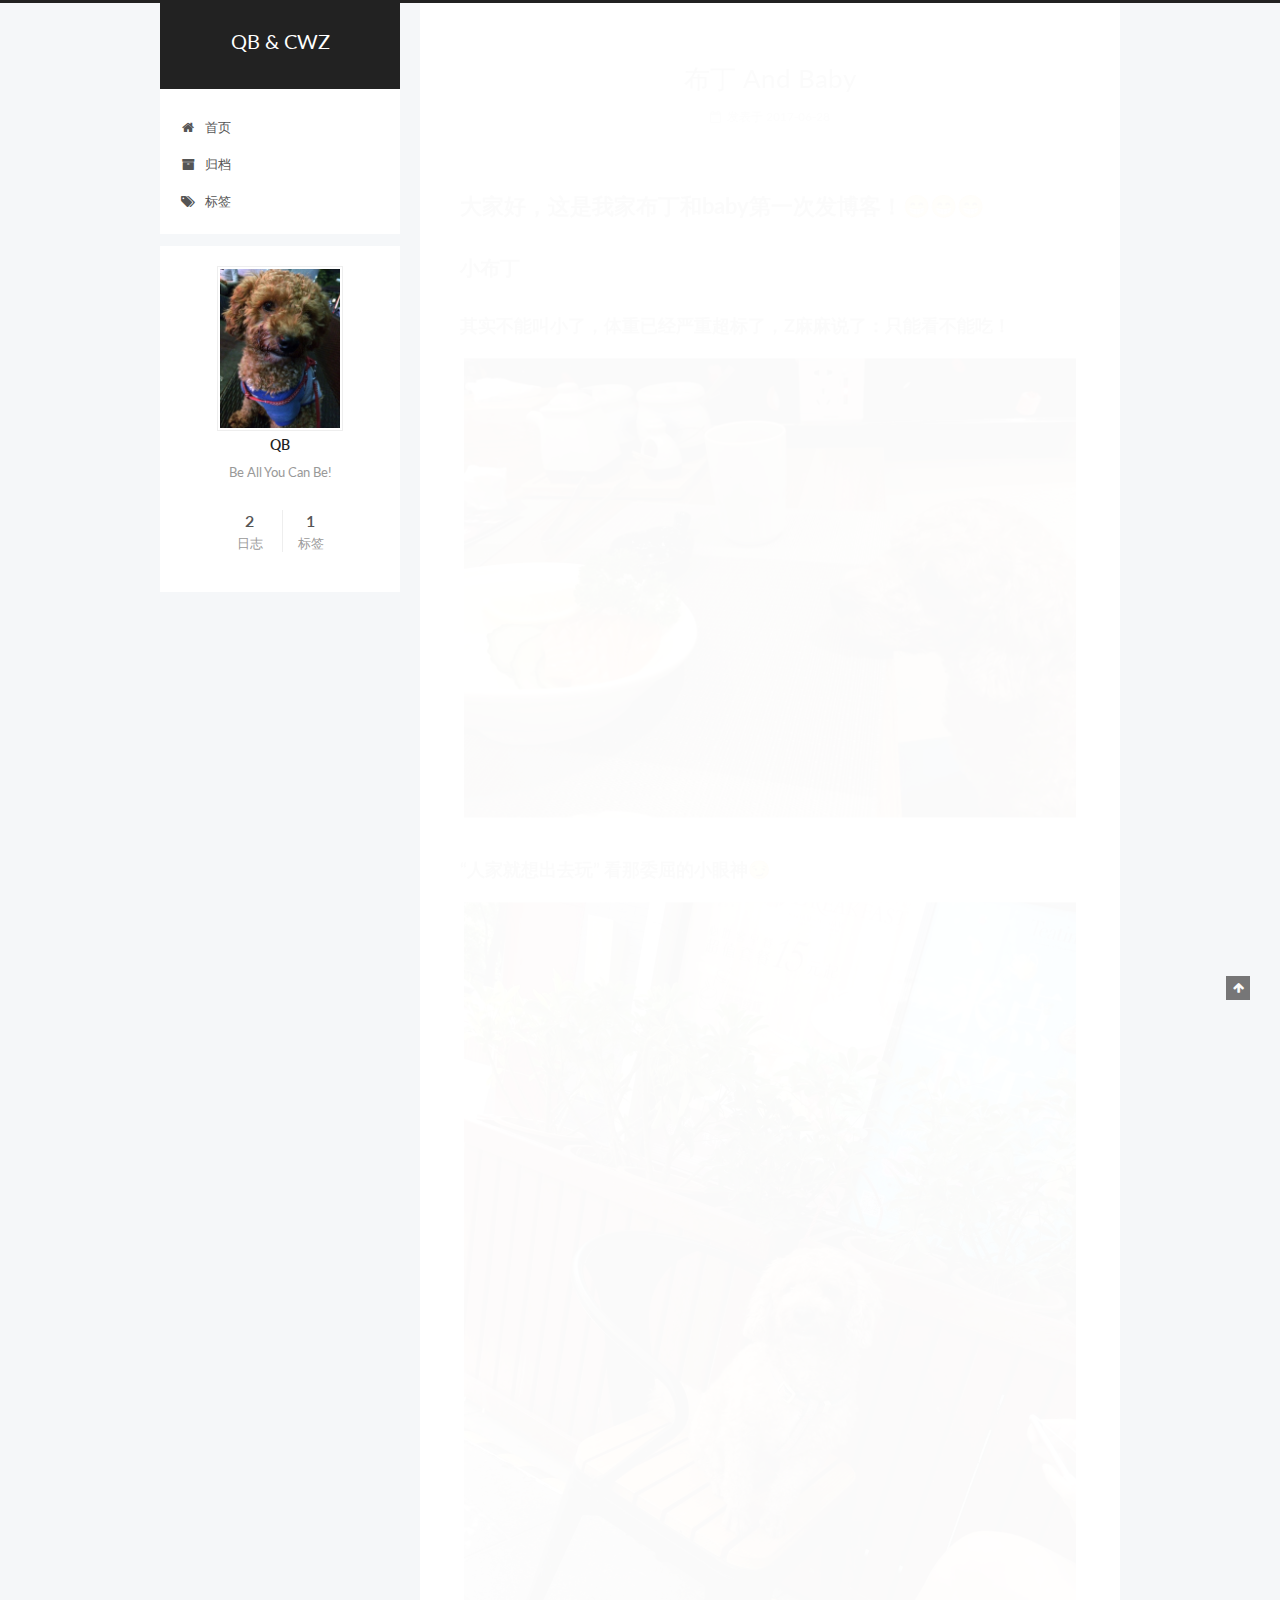
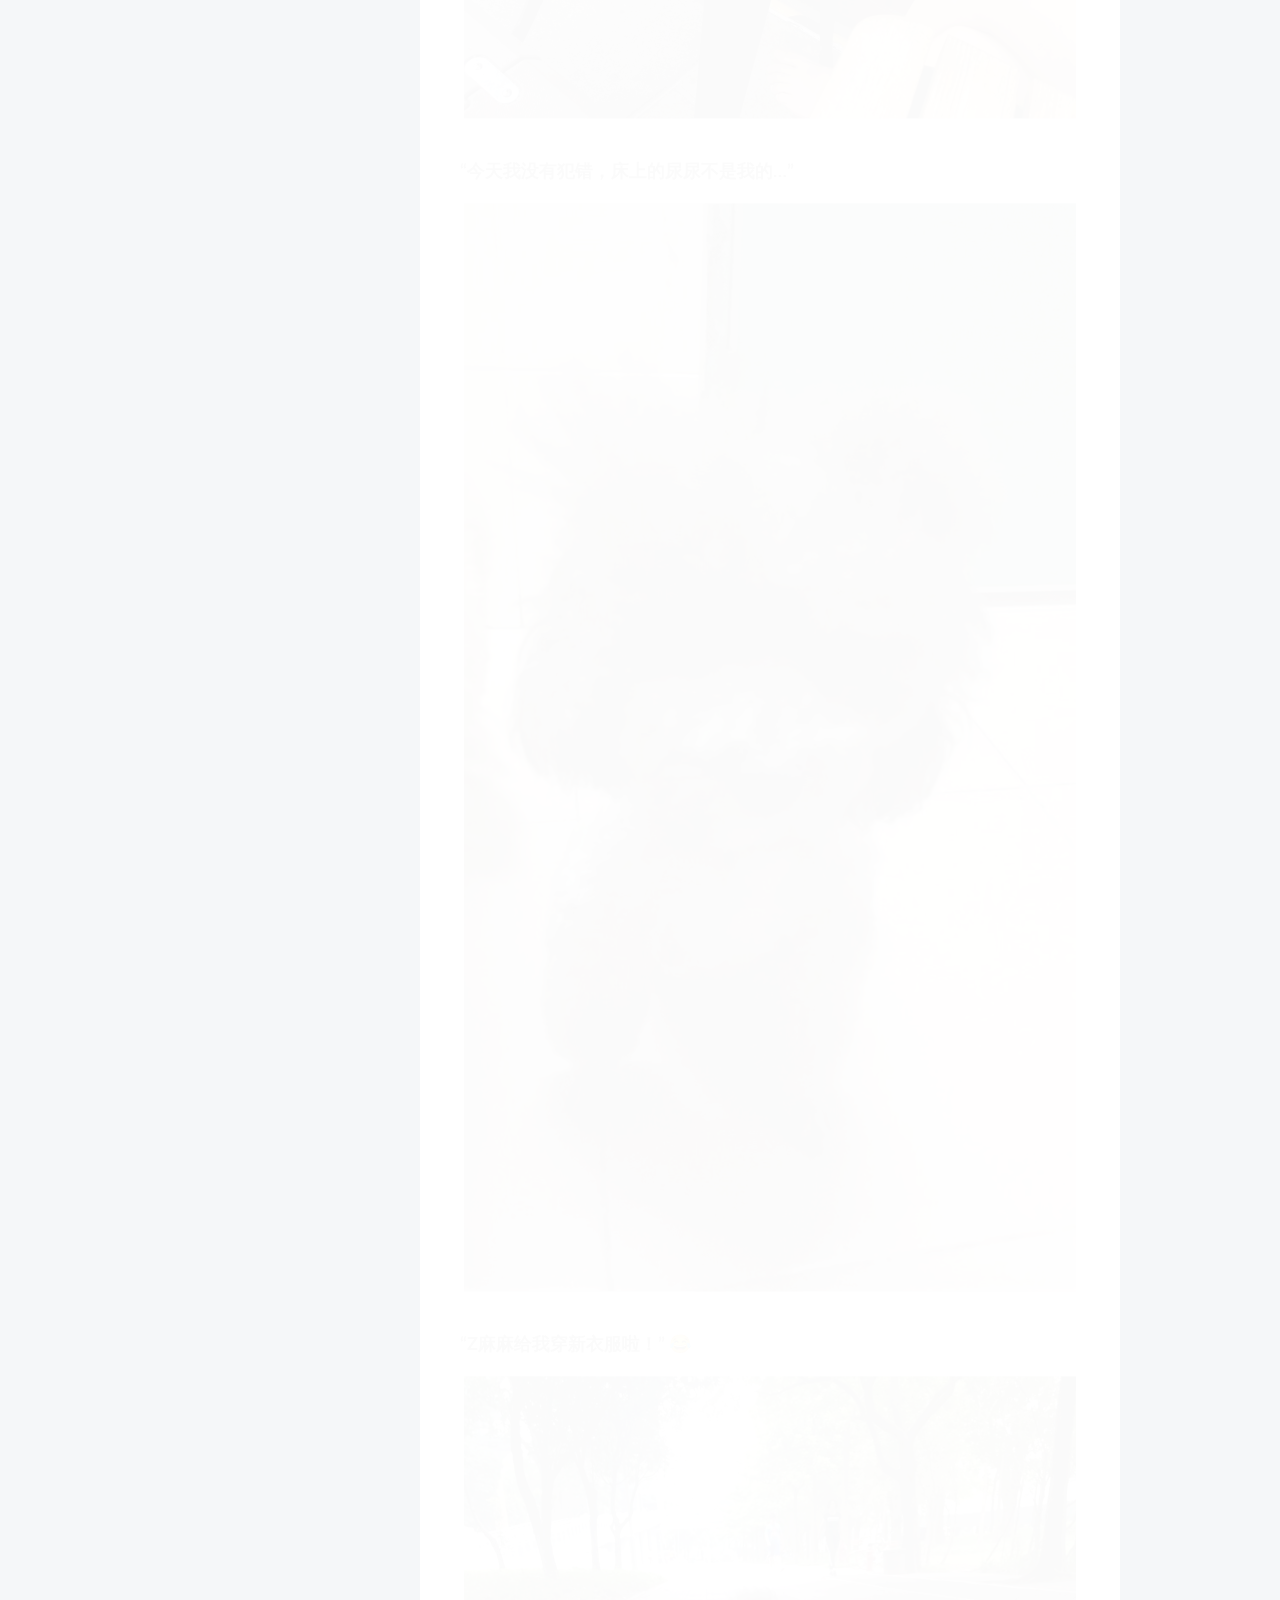
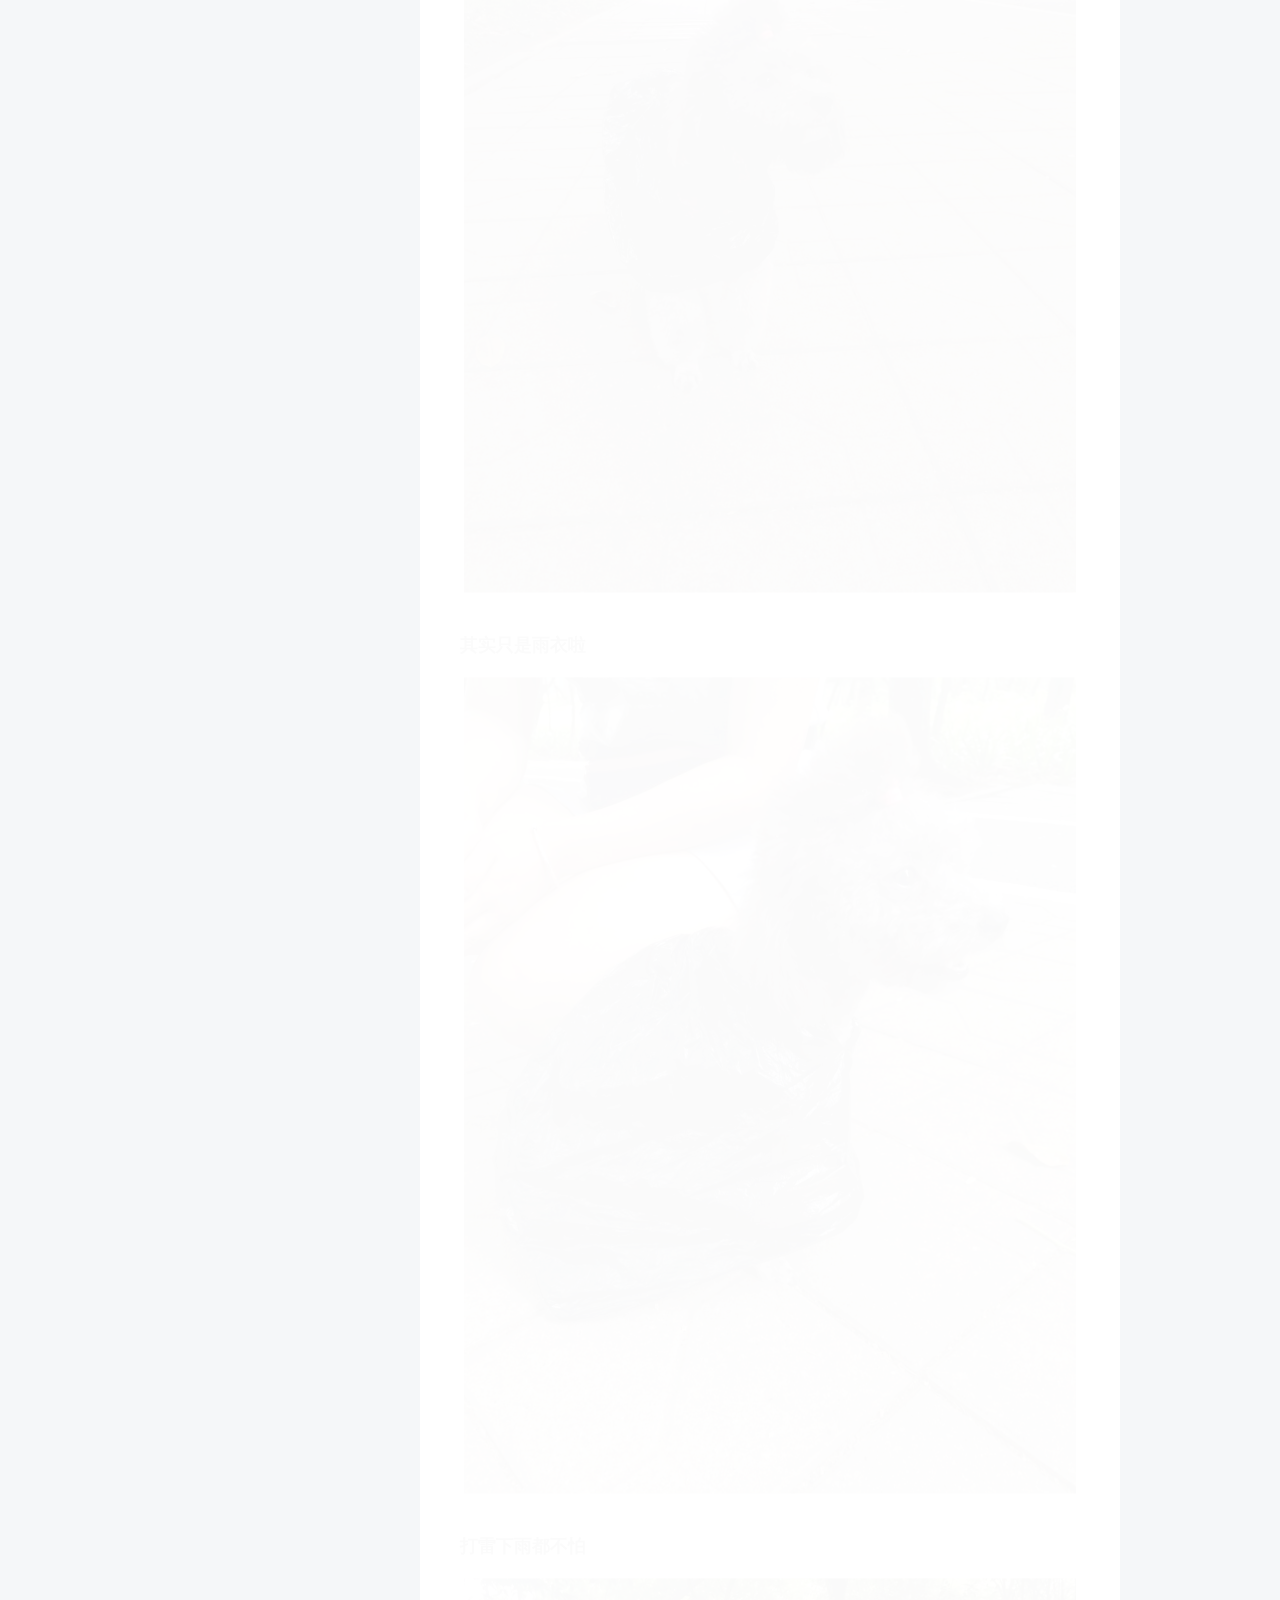
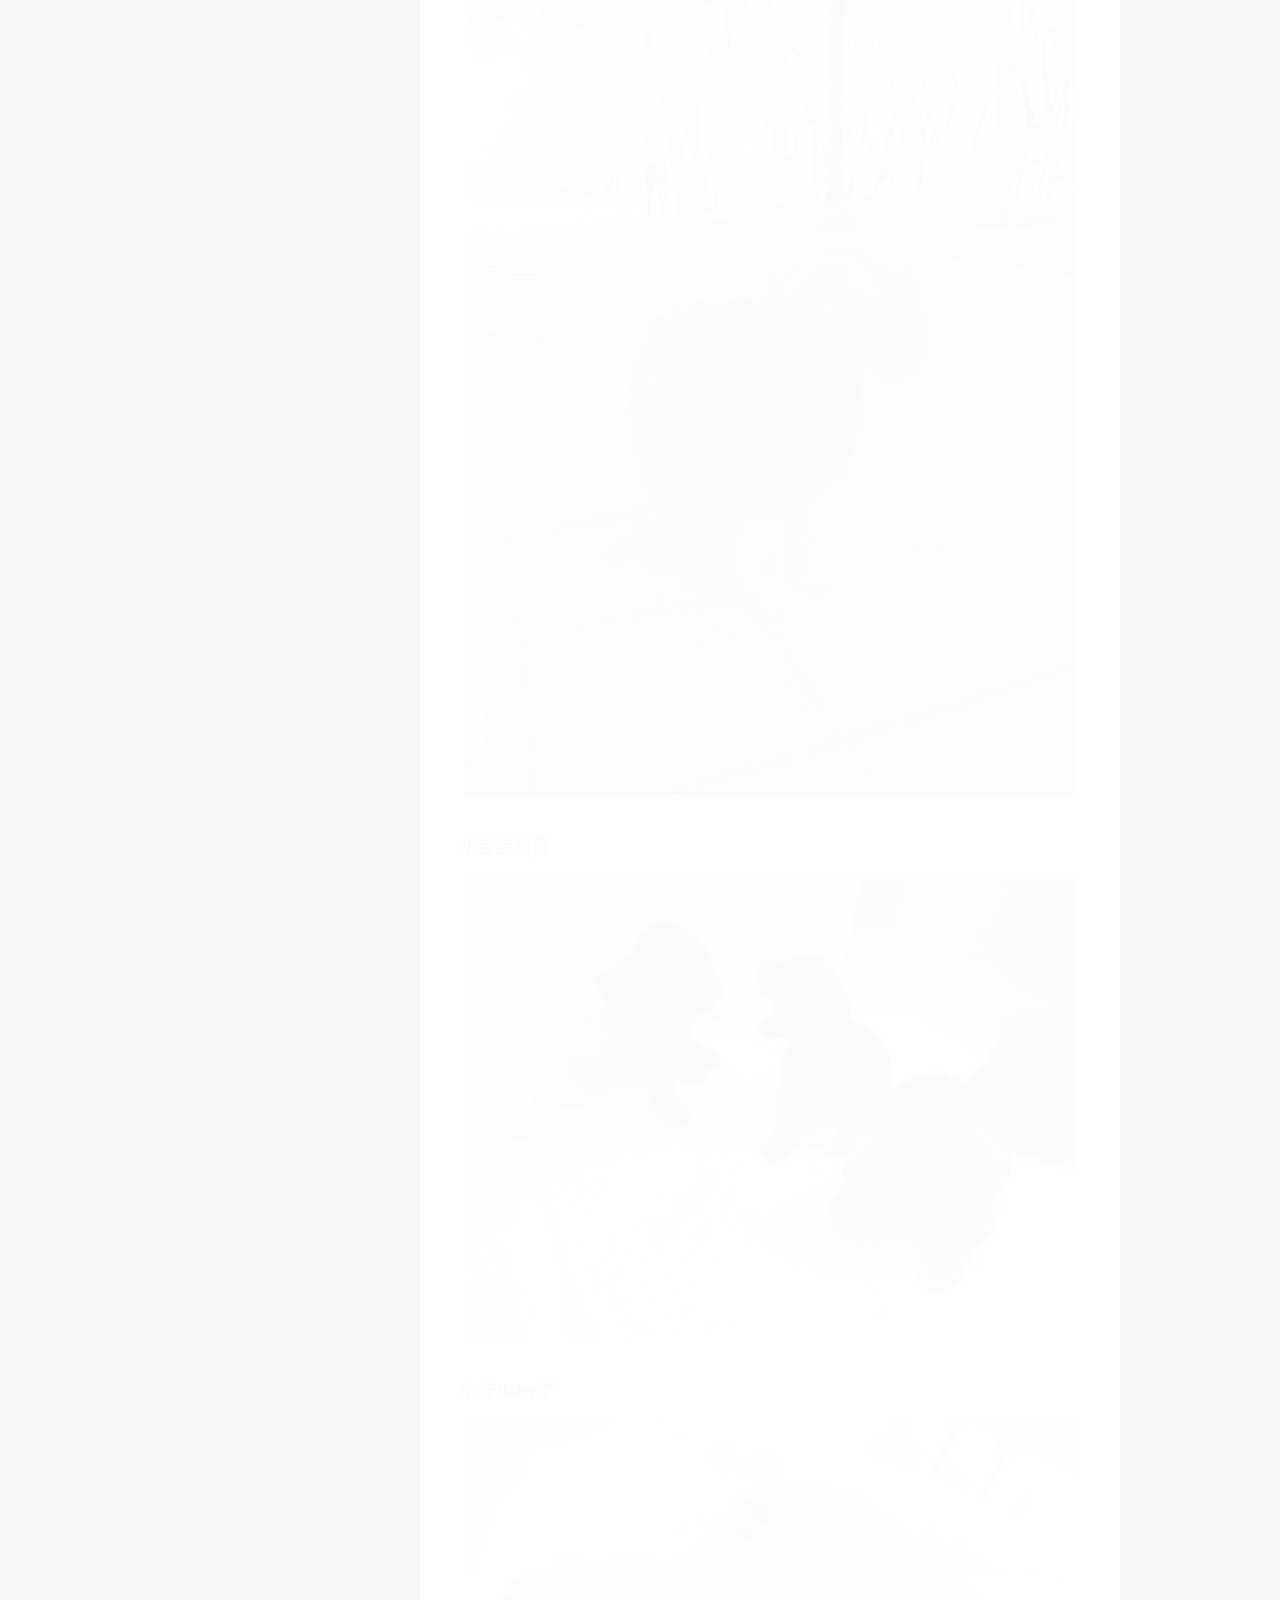
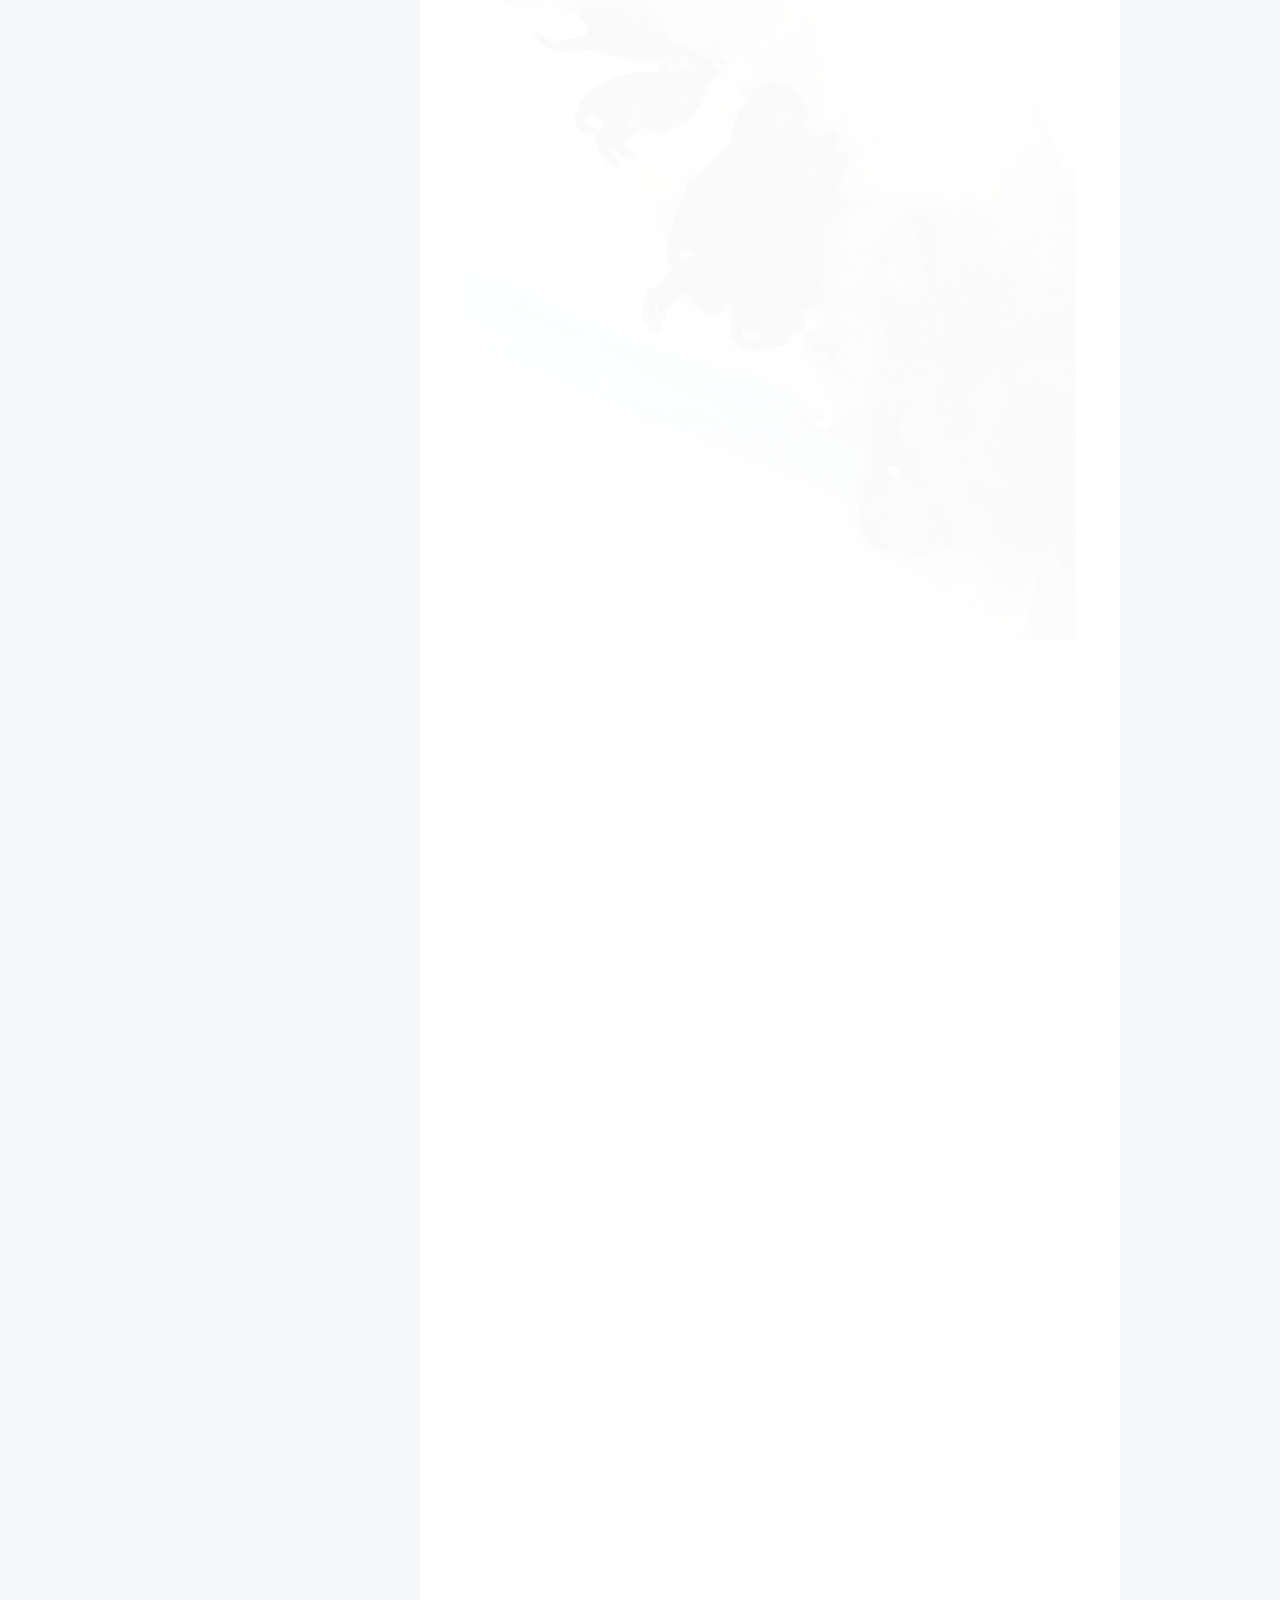
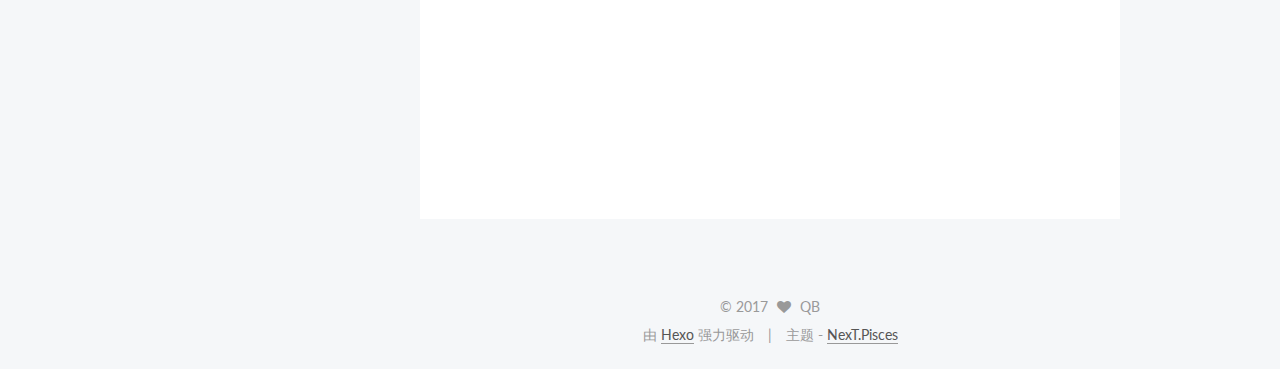
==== index.html @ 08e2e86e "Site updated: 2017-06-28 15:21:43" ====
<!doctype html>



  


<html class="theme-next pisces use-motion" lang="zh-Hans">
<head>
  <meta charset="UTF-8"/>
<meta http-equiv="X-UA-Compatible" content="IE=edge" />
<meta name="viewport" content="width=device-width, initial-scale=1, maximum-scale=1"/>









<meta http-equiv="Cache-Control" content="no-transform" />
<meta http-equiv="Cache-Control" content="no-siteapp" />















  
  
  <link href="/lib/fancybox/source/jquery.fancybox.css?v=2.1.5" rel="stylesheet" type="text/css" />




  
  
  
  

  
    
    
  

  

  

  

  

  
    
    
    <link href="//fonts.googleapis.com/css?family=Lato:300,300italic,400,400italic,700,700italic&subset=latin,latin-ext" rel="stylesheet" type="text/css">
  






<link href="/lib/font-awesome/css/font-awesome.min.css?v=4.6.2" rel="stylesheet" type="text/css" />

<link href="/css/main.css?v=5.1.1" rel="stylesheet" type="text/css" />


  <meta name="keywords" content="Hexo, NexT" />








  <link rel="shortcut icon" type="image/x-icon" href="/favicon.ico?v=5.1.1" />






<meta name="description" content="Be All You Can Be!">
<meta property="og:type" content="website">
<meta property="og:title" content="QB &amp; CWZ">
<meta property="og:url" content="http://yoursite.com/index.html">
<meta property="og:site_name" content="QB &amp; CWZ">
<meta property="og:description" content="Be All You Can Be!">
<meta name="twitter:card" content="summary">
<meta name="twitter:title" content="QB &amp; CWZ">
<meta name="twitter:description" content="Be All You Can Be!">



<script type="text/javascript" id="hexo.configurations">
  var NexT = window.NexT || {};
  var CONFIG = {
    root: '/',
    scheme: 'Pisces',
    sidebar: {"position":"left","display":"post","offset":12,"offset_float":0,"b2t":false,"scrollpercent":false},
    fancybox: true,
    motion: true,
    duoshuo: {
      userId: '0',
      author: '博主'
    },
    algolia: {
      applicationID: '',
      apiKey: '',
      indexName: '',
      hits: {"per_page":10},
      labels: {"input_placeholder":"Search for Posts","hits_empty":"We didn't find any results for the search: ${query}","hits_stats":"${hits} results found in ${time} ms"}
    }
  };
</script>



  <link rel="canonical" href="http://yoursite.com/"/>





  <title>QB & CWZ</title>
  














</head>

<body itemscope itemtype="http://schema.org/WebPage" lang="zh-Hans">

  
  
    
  

  <div class="container sidebar-position-left 
   page-home 
 ">
    <div class="headband"></div>

    <header id="header" class="header" itemscope itemtype="http://schema.org/WPHeader">
      <div class="header-inner"><div class="site-brand-wrapper">
  <div class="site-meta ">
    

    <div class="custom-logo-site-title">
      <a href="/"  class="brand" rel="start">
        <span class="logo-line-before"><i></i></span>
        <span class="site-title">QB & CWZ</span>
        <span class="logo-line-after"><i></i></span>
      </a>
    </div>
      
        <p class="site-subtitle"></p>
      
  </div>

  <div class="site-nav-toggle">
    <button>
      <span class="btn-bar"></span>
      <span class="btn-bar"></span>
      <span class="btn-bar"></span>
    </button>
  </div>
</div>

<nav class="site-nav">
  

  
    <ul id="menu" class="menu">
      
        
        <li class="menu-item menu-item-home">
          <a href="/" rel="section">
            
              <i class="menu-item-icon fa fa-fw fa-home"></i> <br />
            
            首页
          </a>
        </li>
      
        
        <li class="menu-item menu-item-archives">
          <a href="/archives/" rel="section">
            
              <i class="menu-item-icon fa fa-fw fa-archive"></i> <br />
            
            归档
          </a>
        </li>
      
        
        <li class="menu-item menu-item-tags">
          <a href="/tags/" rel="section">
            
              <i class="menu-item-icon fa fa-fw fa-tags"></i> <br />
            
            标签
          </a>
        </li>
      

      
    </ul>
  

  
</nav>



 </div>
    </header>

    <main id="main" class="main">
      <div class="main-inner">
        <div class="content-wrap">
          <div id="content" class="content">
            
  <section id="posts" class="posts-expand">
    
      

  

  
  
  

  <article class="post post-type-normal " itemscope itemtype="http://schema.org/Article">
    <link itemprop="mainEntityOfPage" href="http://yoursite.com/2017/06/28/布丁-AND-Baby/">

    <span hidden itemprop="author" itemscope itemtype="http://schema.org/Person">
      <meta itemprop="name" content="QB">
      <meta itemprop="description" content="">
      <meta itemprop="image" content="/uploads/logo.jpg">
    </span>

    <span hidden itemprop="publisher" itemscope itemtype="http://schema.org/Organization">
      <meta itemprop="name" content="QB & CWZ">
    </span>

    
      <header class="post-header">

        
        
          <h1 class="post-title" itemprop="name headline">
                
                <a class="post-title-link" href="/2017/06/28/布丁-AND-Baby/" itemprop="url">布丁 And Baby</a></h1>
        

        <div class="post-meta">
          <span class="post-time">
            
              <span class="post-meta-item-icon">
                <i class="fa fa-calendar-o"></i>
              </span>
              
                <span class="post-meta-item-text">发表于</span>
              
              <time title="创建于" itemprop="dateCreated datePublished" datetime="2017-06-28T11:45:19+08:00">
                2017-06-28
              </time>
            

            

            
          </span>

          

          
            
          

          
          

          

          

          

        </div>
      </header>
    

    <div class="post-body" itemprop="articleBody">

      
      

      
        
          
            <h1 id="大家好，这是我家布丁和baby第一次发博客！😁😁😁"><a href="#大家好，这是我家布丁和baby第一次发博客！😁😁😁" class="headerlink" title="大家好，这是我家布丁和baby第一次发博客！😁😁😁"></a>大家好，这是我家布丁和baby第一次发博客！😁😁😁</h1><h2 id="小布丁"><a href="#小布丁" class="headerlink" title="小布丁"></a>小布丁</h2><h3 id="其实不能叫小了，体重已经严重超标了，Z麻麻说了：只能看不能吃！"><a href="#其实不能叫小了，体重已经严重超标了，Z麻麻说了：只能看不能吃！" class="headerlink" title="其实不能叫小了，体重已经严重超标了，Z麻麻说了：只能看不能吃！"></a>其实不能叫小了，体重已经严重超标了，Z麻麻说了：只能看不能吃！</h3><p><img src="/images/20170628/1.jpg" alt="流口水的布丁"></p>
<h3 id="“人家就想出去玩”-看那委屈的小眼神😏"><a href="#“人家就想出去玩”-看那委屈的小眼神😏" class="headerlink" title="“人家就想出去玩”  看那委屈的小眼神😏"></a>“人家就想出去玩”  看那委屈的小眼神😏</h3><p><img src="/images/20170628/8.jpg" alt="我就想出去玩"></p>
<h3 id="“今天我没有犯错，床上的尿尿不是我的…”"><a href="#“今天我没有犯错，床上的尿尿不是我的…”" class="headerlink" title="“今天我没有犯错，床上的尿尿不是我的…”"></a>“今天我没有犯错，床上的尿尿不是我的…”</h3><p><img src="/images/20170628/3.jpg" alt="犯错误的BABY"></p>
<h3 id="“Z麻麻给我穿新衣服啦！”-😂"><a href="#“Z麻麻给我穿新衣服啦！”-😂" class="headerlink" title="“Z麻麻给我穿新衣服啦！” 😂"></a>“Z麻麻给我穿新衣服啦！” 😂</h3><p><img src="/images/20170628/5.jpg" alt="新衣服"></p>
<h3 id="其实只是雨衣啦"><a href="#其实只是雨衣啦" class="headerlink" title="其实只是雨衣啦"></a>其实只是雨衣啦</h3><p><img src="/images/20170628/6.jpg" alt="雨衣啦"></p>
<h3 id="打雷下雨都不怕"><a href="#打雷下雨都不怕" class="headerlink" title="打雷下雨都不怕"></a>打雷下雨都不怕</h3><p><img src="/images/20170628/7.jpg" alt="打雷下雨都不怕"></p>
<h3 id="小宝宝萌照"><a href="#小宝宝萌照" class="headerlink" title="小宝宝萌照"></a>小宝宝萌照</h3><p><img src="/images/20170628/2.jpg" alt="宝宝"></p>
<h3 id="辛苦Baby了"><a href="#辛苦Baby了" class="headerlink" title="辛苦Baby了"></a>辛苦Baby了</h3><p><img src="/images/20170628/4.jpg" alt="宝宝"></p>

          
        
      
    </div>

    <div>
      
    </div>

    <div>
      
    </div>

    <div>
      
    </div>

    <footer class="post-footer">
      

      

      

      
      
        <div class="post-eof"></div>
      
    </footer>
  </article>


    
      

  

  
  
  

  <article class="post post-type-normal " itemscope itemtype="http://schema.org/Article">
    <link itemprop="mainEntityOfPage" href="http://yoursite.com/2017/06/28/hello-world/">

    <span hidden itemprop="author" itemscope itemtype="http://schema.org/Person">
      <meta itemprop="name" content="QB">
      <meta itemprop="description" content="">
      <meta itemprop="image" content="/uploads/logo.jpg">
    </span>

    <span hidden itemprop="publisher" itemscope itemtype="http://schema.org/Organization">
      <meta itemprop="name" content="QB & CWZ">
    </span>

    
      <header class="post-header">

        
        
          <h1 class="post-title" itemprop="name headline">
                
                <a class="post-title-link" href="/2017/06/28/hello-world/" itemprop="url">Hello World</a></h1>
        

        <div class="post-meta">
          <span class="post-time">
            
              <span class="post-meta-item-icon">
                <i class="fa fa-calendar-o"></i>
              </span>
              
                <span class="post-meta-item-text">发表于</span>
              
              <time title="创建于" itemprop="dateCreated datePublished" datetime="2017-06-28T10:18:30+08:00">
                2017-06-28
              </time>
            

            

            
          </span>

          

          
            
          

          
          

          

          

          

        </div>
      </header>
    

    <div class="post-body" itemprop="articleBody">

      
      

      
        
          
            <p>Welcome to <a href="https://hexo.io/" target="_blank" rel="external">Hexo</a>! This is your very first post. Check <a href="https://hexo.io/docs/" target="_blank" rel="external">documentation</a> for more info. If you get any problems when using Hexo, you can find the answer in <a href="https://hexo.io/docs/troubleshooting.html" target="_blank" rel="external">troubleshooting</a> or you can ask me on <a href="https://github.com/hexojs/hexo/issues" target="_blank" rel="external">GitHub</a>.</p>
<h2 id="Quick-Start"><a href="#Quick-Start" class="headerlink" title="Quick Start"></a>Quick Start</h2><h3 id="Create-a-new-post"><a href="#Create-a-new-post" class="headerlink" title="Create a new post"></a>Create a new post</h3><figure class="highlight bash"><table><tr><td class="gutter"><pre><div class="line">1</div></pre></td><td class="code"><pre><div class="line">$ hexo new <span class="string">"My New Post"</span></div></pre></td></tr></table></figure>
<p>More info: <a href="https://hexo.io/docs/writing.html" target="_blank" rel="external">Writing</a></p>
<h3 id="Run-server"><a href="#Run-server" class="headerlink" title="Run server"></a>Run server</h3><figure class="highlight bash"><table><tr><td class="gutter"><pre><div class="line">1</div></pre></td><td class="code"><pre><div class="line">$ hexo server</div></pre></td></tr></table></figure>
<p>More info: <a href="https://hexo.io/docs/server.html" target="_blank" rel="external">Server</a></p>
<h3 id="Generate-static-files"><a href="#Generate-static-files" class="headerlink" title="Generate static files"></a>Generate static files</h3><figure class="highlight bash"><table><tr><td class="gutter"><pre><div class="line">1</div></pre></td><td class="code"><pre><div class="line">$ hexo generate</div></pre></td></tr></table></figure>
<p>More info: <a href="https://hexo.io/docs/generating.html" target="_blank" rel="external">Generating</a></p>
<h3 id="Deploy-to-remote-sites"><a href="#Deploy-to-remote-sites" class="headerlink" title="Deploy to remote sites"></a>Deploy to remote sites</h3><figure class="highlight bash"><table><tr><td class="gutter"><pre><div class="line">1</div></pre></td><td class="code"><pre><div class="line">$ hexo deploy</div></pre></td></tr></table></figure>
<p>More info: <a href="https://hexo.io/docs/deployment.html" target="_blank" rel="external">Deployment</a></p>

          
        
      
    </div>

    <div>
      
    </div>

    <div>
      
    </div>

    <div>
      
    </div>

    <footer class="post-footer">
      

      

      

      
      
        <div class="post-eof"></div>
      
    </footer>
  </article>


    
  </section>

  


          </div>
          


          

        </div>
        
          
  
  <div class="sidebar-toggle">
    <div class="sidebar-toggle-line-wrap">
      <span class="sidebar-toggle-line sidebar-toggle-line-first"></span>
      <span class="sidebar-toggle-line sidebar-toggle-line-middle"></span>
      <span class="sidebar-toggle-line sidebar-toggle-line-last"></span>
    </div>
  </div>

  <aside id="sidebar" class="sidebar">
    <div class="sidebar-inner">

      

      

      <section class="site-overview sidebar-panel sidebar-panel-active">
        <div class="site-author motion-element" itemprop="author" itemscope itemtype="http://schema.org/Person">
          <img class="site-author-image" itemprop="image"
               src="/uploads/logo.jpg"
               alt="QB" />
          <p class="site-author-name" itemprop="name">QB</p>
           
              <p class="site-description motion-element" itemprop="description">Be All You Can Be!</p>
          
        </div>
        <nav class="site-state motion-element">

          
            <div class="site-state-item site-state-posts">
              <a href="/archives/">
                <span class="site-state-item-count">2</span>
                <span class="site-state-item-name">日志</span>
              </a>
            </div>
          

          

          
            
            
            <div class="site-state-item site-state-tags">
              
                <span class="site-state-item-count">1</span>
                <span class="site-state-item-name">标签</span>
              
            </div>
          

        </nav>

        

        <div class="links-of-author motion-element">
          
        </div>

        
        

        
        

        


      </section>

      

      

    </div>
  </aside>


        
      </div>
    </main>

    <footer id="footer" class="footer">
      <div class="footer-inner">
        <div class="copyright" >
  
  &copy; 
  <span itemprop="copyrightYear">2017</span>
  <span class="with-love">
    <i class="fa fa-heart"></i>
  </span>
  <span class="author" itemprop="copyrightHolder">QB</span>
</div>


<div class="powered-by">
  由 <a class="theme-link" href="https://hexo.io">Hexo</a> 强力驱动
</div>

<div class="theme-info">
  主题 -
  <a class="theme-link" href="https://github.com/iissnan/hexo-theme-next">
    NexT.Pisces
  </a>
</div>


        

        
      </div>
    </footer>

    
      <div class="back-to-top">
        <i class="fa fa-arrow-up"></i>
        
      </div>
    

  </div>

  

<script type="text/javascript">
  if (Object.prototype.toString.call(window.Promise) !== '[object Function]') {
    window.Promise = null;
  }
</script>









  












  
  <script type="text/javascript" src="/lib/jquery/index.js?v=2.1.3"></script>

  
  <script type="text/javascript" src="/lib/fastclick/lib/fastclick.min.js?v=1.0.6"></script>

  
  <script type="text/javascript" src="/lib/jquery_lazyload/jquery.lazyload.js?v=1.9.7"></script>

  
  <script type="text/javascript" src="/lib/velocity/velocity.min.js?v=1.2.1"></script>

  
  <script type="text/javascript" src="/lib/velocity/velocity.ui.min.js?v=1.2.1"></script>

  
  <script type="text/javascript" src="/lib/fancybox/source/jquery.fancybox.pack.js?v=2.1.5"></script>


  


  <script type="text/javascript" src="/js/src/utils.js?v=5.1.1"></script>

  <script type="text/javascript" src="/js/src/motion.js?v=5.1.1"></script>



  
  


  <script type="text/javascript" src="/js/src/affix.js?v=5.1.1"></script>

  <script type="text/javascript" src="/js/src/schemes/pisces.js?v=5.1.1"></script>



  
    <script type="text/javascript" src="/js/src/scrollspy.js?v=5.1.1"></script>
<script type="text/javascript" src="/js/src/post-details.js?v=5.1.1"></script>

  

  


  <script type="text/javascript" src="/js/src/bootstrap.js?v=5.1.1"></script>



  


  




	





  





  





  






  





  

  

  

  

  

  

</body>
</html>
---- css/main.css ----
/* normalize.css v3.0.2 | MIT License | git.io/normalize */
html {
  font-family: sans-serif; /* 1 */
  -ms-text-size-adjust: 100%; /* 2 */
  -webkit-text-size-adjust: 100%; /* 2 */
}
body {
  margin: 0;
}
article,
aside,
details,
figcaption,
figure,
footer,
header,
hgroup,
main,
menu,
nav,
section,
summary {
  display: block;
}
audio,
canvas,
progress,
video {
  display: inline-block; /* 1 */
  vertical-align: baseline; /* 2 */
}
audio:not([controls]) {
  display: none;
  height: 0;
}
[hidden],
template {
  display: none;
}
a {
  background-color: transparent;
}
a:active,
a:hover {
  outline: 0;
}
abbr[title] {
  border-bottom: 1px dotted;
}
b,
strong {
  font-weight: bold;
}
dfn {
  font-style: italic;
}
h1 {
  font-size: 2em;
  margin: 0.67em 0;
}
mark {
  background: #ff0;
  color: #000;
}
small {
  font-size: 80%;
}
sub,
sup {
  font-size: 75%;
  line-height: 0;
  position: relative;
  vertical-align: baseline;
}
sup {
  top: -0.5em;
}
sub {
  bottom: -0.25em;
}
img {
  border: 0;
}
svg:not(:root) {
  overflow: hidden;
}
figure {
  margin: 1em 40px;
}
hr {
  -moz-box-sizing: content-box;
  box-sizing: content-box;
  height: 0;
}
pre {
  overflow: auto;
}
code,
kbd,
pre,
samp {
  font-family: monospace, monospace;
  font-size: 1em;
}
button,
input,
optgroup,
select,
textarea {
  color: inherit; /* 1 */
  font: inherit; /* 2 */
  margin: 0; /* 3 */
}
button {
  overflow: visible;
}
button,
select {
  text-transform: none;
}
button,
html input[type="button"],
input[type="reset"],
input[type="submit"] {
  -webkit-appearance: button; /* 2 */
  cursor: pointer; /* 3 */
}
button[disabled],
html input[disabled] {
  cursor: default;
}
button::-moz-focus-inner,
input::-moz-focus-inner {
  border: 0;
  padding: 0;
}
input {
  line-height: normal;
}
input[type="checkbox"],
input[type="radio"] {
  box-sizing: border-box; /* 1 */
  padding: 0; /* 2 */
}
input[type="number"]::-webkit-inner-spin-button,
input[type="number"]::-webkit-outer-spin-button {
  height: auto;
}
input[type="search"] {
  -webkit-appearance: textfield; /* 1 */
  -moz-box-sizing: content-box;
  -webkit-box-sizing: content-box; /* 2 */
  box-sizing: content-box;
}
input[type="search"]::-webkit-search-cancel-button,
input[type="search"]::-webkit-search-decoration {
  -webkit-appearance: none;
}
fieldset {
  border: 1px solid #c0c0c0;
  margin: 0 2px;
  padding: 0.35em 0.625em 0.75em;
}
legend {
  border: 0; /* 1 */
  padding: 0; /* 2 */
}
textarea {
  overflow: auto;
}
optgroup {
  font-weight: bold;
}
table {
  border-collapse: collapse;
  border-spacing: 0;
}
td,
th {
  padding: 0;
}
::selection {
  background: #262a30;
  color: #fff;
}
body {
  position: relative;
  font-family: 'Lato', "PingFang SC", "Microsoft YaHei", sans-serif;
  font-size: 14px;
  line-height: 2;
  color: #555;
  background: #f5f7f9;
}
@media (max-width: 767px) {
  body {
    padding-right: 0 !important;
  }
}
@media (min-width: 768px) and (max-width: 991px) {
  body {
    padding-right: 0 !important;
  }
}
@media (min-width: 1600px) {
  body {
    font-size: 16px;
  }
}
h1,
h2,
h3,
h4,
h5,
h6 {
  margin: 0;
  padding: 0;
  font-weight: bold;
  line-height: 1.5;
  font-family: 'Lato', "PingFang SC", "Microsoft YaHei", sans-serif;
}
h2,
h3,
h4,
h5,
h6 {
  margin: 20px 0 15px;
}
h1 {
  font-size: 22px;
}
@media (max-width: 767px) {
  h1 {
    font-size: 18px;
  }
}
h2 {
  font-size: 20px;
}
@media (max-width: 767px) {
  h2 {
    font-size: 16px;
  }
}
h3 {
  font-size: 18px;
}
@media (max-width: 767px) {
  h3 {
    font-size: 14px;
  }
}
h4 {
  font-size: 16px;
}
@media (max-width: 767px) {
  h4 {
    font-size: 12px;
  }
}
h5 {
  font-size: 14px;
}
@media (max-width: 767px) {
  h5 {
    font-size: 10px;
  }
}
h6 {
  font-size: 12px;
}
@media (max-width: 767px) {
  h6 {
    font-size: 8px;
  }
}
p {
  margin: 0 0 25px 0;
}
a {
  color: #555;
  text-decoration: none;
  border-bottom: 1px solid #999;
  word-wrap: break-word;
}
a:hover {
  color: #222;
  border-bottom-color: #222;
}
blockquote {
  margin: 0;
  padding: 0;
}
img {
  display: block;
  margin: auto;
  max-width: 100%;
  height: auto;
}
hr {
  margin: 40px 0;
  height: 3px;
  border: none;
  background-color: #ddd;
  background-image: repeating-linear-gradient(-45deg, #fff, #fff 4px, transparent 4px, transparent 8px);
}
blockquote {
  padding: 0 15px;
  color: #666;
  border-left: 4px solid #ddd;
}
blockquote cite::before {
  content: "-";
  padding: 0 5px;
}
dt {
  font-weight: 700;
}
dd {
  margin: 0;
  padding: 0;
}
.text-left {
  text-align: left;
}
.text-center {
  text-align: center;
}
.text-right {
  text-align: right;
}
.text-justify {
  text-align: justify;
}
.text-nowrap {
  white-space: nowrap;
}
.text-lowercase {
  text-transform: lowercase;
}
.text-uppercase {
  text-transform: uppercase;
}
.text-capitalize {
  text-transform: capitalize;
}
.center-block {
  display: block;
  margin-left: auto;
  margin-right: auto;
}
.clearfix:before,
.clearfix:after {
  content: " ";
  display: table;
}
.clearfix:after {
  clear: both;
}
.pullquote {
  width: 45%;
}
.pullquote.left {
  float: left;
  margin-left: 5px;
  margin-right: 10px;
}
.pullquote.right {
  float: right;
  margin-left: 10px;
  margin-right: 5px;
}
.affix.affix.affix {
  position: fixed;
}
.translation {
  margin-top: -20px;
  font-size: 14px;
  color: #999;
}
.scrollbar-measure {
  width: 100px;
  height: 100px;
  overflow: scroll;
  position: absolute;
  top: -9999px;
}
.use-motion .motion-element {
  opacity: 0;
}
table {
  margin: 20px 0;
  width: 100%;
  border-collapse: collapse;
  border-spacing: 0;
  border: 1px solid #ddd;
  font-size: 14px;
  table-layout: fixed;
  word-wrap: break-all;
}
table>tbody>tr:nth-of-type(odd) {
  background-color: #f9f9f9;
}
table>tbody>tr:hover {
  background-color: #f5f5f5;
}
caption,
th,
td {
  padding: 8px;
  text-align: left;
  vertical-align: middle;
  font-weight: normal;
}
th,
td {
  border-bottom: 3px solid #ddd;
  border-right: 1px solid #eee;
}
th {
  padding-bottom: 10px;
  font-weight: 700;
}
td {
  border-bottom-width: 1px;
}
html,
body {
  height: 100%;
}
.container {
  position: relative;
  min-height: 100%;
}
.header-inner {
  margin: 0 auto;
  padding: 100px 0 70px;
  width: 700px;
}
@media (min-width: 1600px) {
  .container .header-inner {
    width: 900px;
  }
}
.main {
  padding-bottom: 150px;
}
.main-inner {
  margin: 0 auto;
  width: 700px;
}
@media (min-width: 1600px) {
  .container .main-inner {
    width: 900px;
  }
}
.footer {
  position: absolute;
  left: 0;
  bottom: 0;
  width: 100%;
  min-height: 50px;
}
.footer-inner {
  box-sizing: border-box;
  margin: 20px auto;
  width: 700px;
}
@media (min-width: 1600px) {
  .container .footer-inner {
    width: 900px;
  }
}
pre,
.highlight {
  overflow: auto;
  margin: 20px 0;
  padding: 0;
  font-size: 13px;
  color: #4d4d4c;
  background: #f7f7f7;
  line-height: 1.6;
}
pre,
code {
  font-family: consolas, Menlo, "PingFang SC", "Microsoft YaHei", monospace;
}
code {
  padding: 2px 4px;
  word-wrap: break-word;
  color: #555;
  background: #eee;
  border-radius: 3px;
  font-size: 13px;
}
pre code {
  padding: 0;
  color: #4d4d4c;
  background: none;
  text-shadow: none;
}
.highlight {
  border-radius: 1px;
}
.highlight pre {
  border: none;
  margin: 0;
  padding: 10px 0;
}
.highlight table {
  margin: 0;
  width: auto;
  border: none;
}
.highlight td {
  border: none;
  padding: 0;
}
.highlight figcaption {
  font-size: 1em;
  color: #4d4d4c;
  line-height: 1em;
  margin-bottom: 1em;
}
.highlight figcaption:before,
.highlight figcaption:after {
  content: " ";
  display: table;
}
.highlight figcaption:after {
  clear: both;
}
.highlight figcaption a {
  float: right;
  color: #4d4d4c;
}
.highlight figcaption a:hover {
  border-bottom-color: #4d4d4c;
}
.highlight .gutter pre {
  padding-left: 10px;
  padding-right: 10px;
  color: #869194;
  text-align: right;
  background-color: #eff2f3;
}
.highlight .code pre {
  width: 100%;
  padding-left: 10px;
  padding-right: 10px;
  background-color: #f7f7f7;
}
.highlight .line {
  height: 20px;
}
.gutter {
  -webkit-user-select: none;
  -moz-user-select: none;
  -ms-user-select: none;
  user-select: none;
}
.gist table {
  width: auto;
}
.gist table td {
  border: none;
}
pre .deletion {
  background: #fdd;
}
pre .addition {
  background: #dfd;
}
pre .meta {
  color: #8959a8;
}
pre .comment {
  color: #8e908c;
}
pre .variable,
pre .attribute,
pre .tag,
pre .regexp,
pre .ruby .constant,
pre .xml .tag .title,
pre .xml .pi,
pre .xml .doctype,
pre .html .doctype,
pre .css .id,
pre .css .class,
pre .css .pseudo {
  color: #c82829;
}
pre .number,
pre .preprocessor,
pre .built_in,
pre .literal,
pre .params,
pre .constant,
pre .command {
  color: #f5871f;
}
pre .ruby .class .title,
pre .css .rules .attribute,
pre .string,
pre .value,
pre .inheritance,
pre .header,
pre .ruby .symbol,
pre .xml .cdata,
pre .special,
pre .number,
pre .formula {
  color: #718c00;
}
pre .title,
pre .css .hexcolor {
  color: #3e999f;
}
pre .function,
pre .python .decorator,
pre .python .title,
pre .ruby .function .title,
pre .ruby .title .keyword,
pre .perl .sub,
pre .javascript .title,
pre .coffeescript .title {
  color: #4271ae;
}
pre .keyword,
pre .javascript .function {
  color: #8959a8;
}
.full-image.full-image.full-image {
  border: none;
  max-width: 100%;
  width: auto;
  margin: 20px auto;
}
@media (min-width: 992px) {
  .full-image.full-image.full-image {
    max-width: none;
    width: 118%;
    margin: 0 -9%;
  }
}
.blockquote-center,
.page-home .post-type-quote blockquote,
.page-post-detail .post-type-quote blockquote {
  position: relative;
  margin: 40px 0;
  padding: 0;
  border-left: none;
  text-align: center;
}
.blockquote-center::before,
.page-home .post-type-quote blockquote::before,
.page-post-detail .post-type-quote blockquote::before,
.blockquote-center::after,
.page-home .post-type-quote blockquote::after,
.page-post-detail .post-type-quote blockquote::after {
  position: absolute;
  content: ' ';
  display: block;
  width: 100%;
  height: 24px;
  opacity: 0.2;
  background-repeat: no-repeat;
  background-position: 0 -6px;
  background-size: 22px 22px;
}
.blockquote-center::before,
.page-home .post-type-quote blockquote::before,
.page-post-detail .post-type-quote blockquote::before {
  top: -20px;
  background-image: url("../images/quote-l.svg");
  border-top: 1px solid #ccc;
}
.blockquote-center::after,
.page-home .post-type-quote blockquote::after,
.page-post-detail .post-type-quote blockquote::after {
  bottom: -20px;
  background-image: url("../images/quote-r.svg");
  border-bottom: 1px solid #ccc;
  background-position: 100% 8px;
}
.blockquote-center p,
.page-home .post-type-quote blockquote p,
.page-post-detail .post-type-quote blockquote p,
.blockquote-center div,
.page-home .post-type-quote blockquote div,
.page-post-detail .post-type-quote blockquote div {
  text-align: center;
}
.post .post-body .group-picture img {
  box-sizing: border-box;
  padding: 0 3px;
  border: none;
}
.post .group-picture-row {
  overflow: hidden;
  margin-top: 6px;
}
.post .group-picture-row:first-child {
  margin-top: 0;
}
.post .group-picture-column {
  float: left;
}
.page-post-detail .post-body .group-picture-column {
  float: none;
  margin-top: 10px;
  width: auto !important;
}
.page-post-detail .post-body .group-picture-column img {
  margin: 0 auto;
}
.page-archive .group-picture-container {
  overflow: hidden;
}
.page-archive .group-picture-row {
  float: left;
}
.page-archive .group-picture-row:first-child {
  margin-top: 6px;
}
.page-archive .group-picture-column {
  max-width: 150px;
  max-height: 150px;
}
.note {
  padding: 20px;
  margin: 20px 0;
  border: 1px solid #eee;
  border-left-width: 5px;
  border-radius: 3px;
}
.note h2,
.note h3,
.note h4,
.note h5,
.note h6 {
  margin-top: 0;
  margin-bottom: 5px;
  padding-top: 0 !important;
}
.note p:last-child {
  margin-bottom: 0;
}
.note code {
  border-radius: 3px;
}
.note+.note {
  margin-top: -5px;
}
.default {
  border-left-color: #777;
}
.default h2,
.default h3,
.default h4,
.default h5,
.default h6 {
  color: #777;
}
.primary {
  border-left-color: #428bca;
}
.primary h2,
.primary h3,
.primary h4,
.primary h5,
.primary h6 {
  color: #428bca;
}
.success {
  border-left-color: #5cb85c;
}
.success h2,
.success h3,
.success h4,
.success h5,
.success h6 {
  color: #5cb85c;
}
.danger {
  border-left-color: #d9534f;
}
.danger h2,
.danger h3,
.danger h4,
.danger h5,
.danger h6 {
  color: #d9534f;
}
.warning {
  border-left-color: #f0ad4e;
}
.warning h2,
.warning h3,
.warning h4,
.warning h5,
.warning h6 {
  color: #f0ad4e;
}
.info {
  border-left-color: #5bc0de;
}
.info h2,
.info h3,
.info h4,
.info h5,
.info h6 {
  color: #5bc0de;
}
.btn {
  display: inline-block;
  padding: 0 20px;
  font-size: 14px;
  color: #fff;
  background: #222;
  border: 2px solid #555;
  text-decoration: none;
  border-radius: 0;
  transition-property: background-color;
  transition-duration: 0.2s;
  transition-timing-function: ease-in-out;
  transition-delay: 0s;
}
.btn:hover,
.post-button .btn:hover {
  border-color: #222;
  color: #fff;
  background: #222;
}
.btn-bar {
  display: block;
  width: 22px;
  height: 2px;
  background: #555;
  border-radius: 1px;
}
.btn-bar+.btn-bar {
  margin-top: 4px;
}
.pagination {
  margin: 120px 0 40px;
  text-align: center;
  border-top: 1px solid #eee;
}
.page-number-basic,
.pagination .prev,
.pagination .next,
.pagination .page-number,
.pagination .space {
  display: inline-block;
  position: relative;
  top: -1px;
  margin: 0 10px;
  padding: 0 10px;
  line-height: 30px;
}
@media (max-width: 767px) {
  .page-number-basic,
  .pagination .prev,
  .pagination .next,
  .pagination .page-number,
  .pagination .space {
    margin: 0 5px;
  }
}
.pagination .prev,
.pagination .next,
.pagination .page-number {
  border-bottom: 0;
  border-top: 1px solid #eee;
  transition-property: border-color;
  transition-duration: 0.2s;
  transition-timing-function: ease-in-out;
  transition-delay: 0s;
}
.pagination .prev:hover,
.pagination .next:hover,
.pagination .page-number:hover {
  border-top-color: #222;
}
.pagination .space {
  padding: 0;
  margin: 0;
}
.pagination .prev {
  margin-left: 0;
}
.pagination .next {
  margin-right: 0;
}
.pagination .page-number.current {
  color: #fff;
  background: #ccc;
  border-top-color: #ccc;
}
@media (max-width: 767px) {
  .pagination {
    border-top: none;
  }
  .pagination .prev,
  .pagination .next,
  .pagination .page-number {
    margin-bottom: 10px;
    border-top: 0;
    border-bottom: 1px solid #eee;
  }
  .pagination .prev:hover,
  .pagination .next:hover,
  .pagination .page-number:hover {
    border-bottom-color: #222;
  }
}
.comments {
  margin: 60px 20px 0;
}
.tag-cloud {
  text-align: center;
}
.tag-cloud a {
  display: inline-block;
  margin: 10px;
}
.back-to-top {
  box-sizing: border-box;
  position: fixed;
  bottom: -100px;
  right: 30px;
  z-index: 1050;
  padding: 0 6px;
  width: 24px;
  background: #222;
  font-size: 12px;
  opacity: 0.6;
  color: #fff;
  cursor: pointer;
  text-align: center;
  -webkit-transform: translateZ(0);
  transition-property: bottom;
  transition-duration: 0.2s;
  transition-timing-function: ease-in-out;
  transition-delay: 0s;
}
@media (max-width: 767px) {
  .back-to-top {
    display: none;
  }
}
@media (min-width: 768px) and (max-width: 991px) {
  .back-to-top {
    display: none;
  }
}
.back-to-top.back-to-top-on {
  bottom: 30px;
}
.header {
  background: transparent;
}
.header-inner {
  position: relative;
}
.headband {
  height: 3px;
  background: #222;
}
.site-meta {
  margin: 0;
  text-align: center;
}
@media (max-width: 767px) {
  .site-meta {
    text-align: center;
  }
}
.brand {
  position: relative;
  display: inline-block;
  padding: 0 40px;
  color: #fff;
  background: #222;
  border-bottom: none;
}
.brand:hover {
  color: #fff;
}
.logo {
  display: inline-block;
  margin-right: 5px;
  line-height: 36px;
  vertical-align: top;
}
.site-title {
  display: inline-block;
  vertical-align: top;
  line-height: 36px;
  font-size: 20px;
  font-weight: normal;
  font-family: 'Lato', "PingFang SC", "Microsoft YaHei", sans-serif;
}
.site-subtitle {
  margin-top: 10px;
  font-size: 13px;
  color: #ddd;
}
.use-motion .brand {
  opacity: 0;
}
.use-motion .logo,
.use-motion .site-title,
.use-motion .site-subtitle {
  opacity: 0;
  position: relative;
  top: -10px;
}
.site-nav-toggle {
  display: none;
  position: absolute;
  top: 10px;
  left: 10px;
}
@media (max-width: 767px) {
  .site-nav-toggle {
    display: block;
  }
}
.site-nav-toggle button {
  margin-top: 2px;
  padding: 9px 10px;
  background: transparent;
  border: none;
}
@media (max-width: 767px) {
  .site-nav {
    display: none;
    margin: 0 -10px;
    padding: 0 10px;
    clear: both;
    border-top: 1px solid #ddd;
  }
}
@media (min-width: 768px) and (max-width: 991px) {
  .site-nav {
    display: block !important;
  }
}
@media (min-width: 992px) {
  .site-nav {
    display: block !important;
  }
}
.menu {
  margin-top: 20px;
  padding-left: 0;
  text-align: center;
}
.menu .menu-item {
  display: inline-block;
  margin: 0 10px;
  list-style: none;
}
@media screen and (max-width: 767px) {
  .menu .menu-item {
    margin-top: 10px;
  }
}
.menu .menu-item a {
  display: block;
  font-size: 13px;
  line-height: inherit;
  border-bottom: 1px solid transparent;
  transition-property: border-color;
  transition-duration: 0.2s;
  transition-timing-function: ease-in-out;
  transition-delay: 0s;
}
.menu .menu-item a:hover,
.menu-item-active a {
  border-bottom-color: #222;
}
.menu .menu-item .fa {
  margin-right: 5px;
}
.use-motion .menu-item {
  opacity: 0;
}
.post-body {
  font-family: 'Lato', "PingFang SC", "Microsoft YaHei", sans-serif;
}
@media (max-width: 767px) {
  .post-body {
    word-break: break-word;
  }
}
.post-body .fancybox img {
  display: block !important;
  margin: 0 auto;
  cursor: pointer;
  cursor: zoom-in;
  cursor: -webkit-zoom-in;
}
.post-body .image-caption,
.post-body .figure .caption {
  margin: 10px auto 15px;
  text-align: center;
  font-size: 14px;
  color: #999;
  font-weight: bold;
  line-height: 1;
}
.post-sticky-flag {
  display: inline-block;
  font-size: 16px;
  -ms-transform: rotate(30deg);
  -webkit-transform: rotate(30deg);
  -moz-transform: rotate(30deg);
  -ms-transform: rotate(30deg);
  -o-transform: rotate(30deg);
  transform: rotate(30deg);
}
.posts-expand {
  padding-top: 40px;
}
@media (max-width: 767px) {
  .posts-expand {
    margin: 0 20px;
  }
  .post-body pre {
    padding: 10px;
  }
  .post-body pre .gutter pre {
    padding-right: 10px;
  }
  .post-body .highlight {
    margin-left: 0px;
    margin-right: 0px;
    padding: 0;
  }
  .post-body .highlight .gutter pre {
    padding-right: 10px;
  }
}
@media (min-width: 992px) {
  .posts-expand .post-body {
    text-align: justify;
  }
}
.posts-expand .post-body h2,
.posts-expand .post-body h3,
.posts-expand .post-body h4,
.posts-expand .post-body h5,
.posts-expand .post-body h6 {
  padding-top: 10px;
}
.posts-expand .post-body h2 .header-anchor,
.posts-expand .post-body h3 .header-anchor,
.posts-expand .post-body h4 .header-anchor,
.posts-expand .post-body h5 .header-anchor,
.posts-expand .post-body h6 .header-anchor {
  float: right;
  margin-left: 10px;
  color: #ccc;
  border-bottom-style: none;
  visibility: hidden;
}
.posts-expand .post-body h2 .header-anchor:hover,
.posts-expand .post-body h3 .header-anchor:hover,
.posts-expand .post-body h4 .header-anchor:hover,
.posts-expand .post-body h5 .header-anchor:hover,
.posts-expand .post-body h6 .header-anchor:hover {
  color: inherit;
}
.posts-expand .post-body h2:hover .header-anchor,
.posts-expand .post-body h3:hover .header-anchor,
.posts-expand .post-body h4:hover .header-anchor,
.posts-expand .post-body h5:hover .header-anchor,
.posts-expand .post-body h6:hover .header-anchor {
  visibility: visible;
}
.posts-expand .post-body ul li {
  list-style: circle;
}
.posts-expand .post-body img {
  box-sizing: border-box;
  margin: auto;
  padding: 3px;
  border: 1px solid #ddd;
}
.posts-expand .fancybox img {
  margin: 0 auto;
}
@media (max-width: 767px) {
  .posts-collapse {
    margin: 0 20px;
  }
  .posts-collapse .post-title,
  .posts-collapse .post-meta {
    display: block;
    width: auto;
    text-align: left;
  }
}
.posts-collapse {
  position: relative;
  z-index: 1010;
  margin-left: 55px;
}
.posts-collapse::after {
  content: " ";
  position: absolute;
  top: 20px;
  left: 0;
  margin-left: -2px;
  width: 4px;
  height: 100%;
  background: #f5f5f5;
  z-index: -1;
}
@media (max-width: 767px) {
  .posts-collapse {
    margin: 0 20px;
  }
}
.posts-collapse .collection-title {
  position: relative;
  margin: 60px 0;
}
.posts-collapse .collection-title h1,
.posts-collapse .collection-title h2 {
  margin-left: 20px;
}
.posts-collapse .collection-title small {
  color: #bbb;
  margin-left: 5px;
}
.posts-collapse .collection-title::before {
  content: " ";
  position: absolute;
  left: 0;
  top: 50%;
  margin-left: -4px;
  margin-top: -4px;
  width: 8px;
  height: 8px;
  background: #bbb;
  border-radius: 50%;
}
.posts-collapse .post {
  margin: 30px 0;
}
.posts-collapse .post-header {
  position: relative;
  transition-duration: 0.2s;
  transition-timing-function: ease-in-out;
  transition-delay: 0s;
  transition-property: border;
  border-bottom: 1px dashed #ccc;
}
.posts-collapse .post-header::before {
  content: " ";
  position: absolute;
  left: 0;
  top: 12px;
  width: 6px;
  height: 6px;
  margin-left: -4px;
  background: #bbb;
  border-radius: 50%;
  border: 1px solid #fff;
  transition-duration: 0.2s;
  transition-timing-function: ease-in-out;
  transition-delay: 0s;
  transition-property: background;
}
.posts-collapse .post-header:hover {
  border-bottom-color: #666;
}
.posts-collapse .post-header:hover::before {
  background: #222;
}
.posts-collapse .post-meta {
  position: absolute;
  font-size: 12px;
  left: 20px;
  top: 5px;
}
.posts-collapse .post-comments-count {
  display: none;
}
.posts-collapse .post-title {
  margin-left: 60px;
  font-size: 16px;
  font-weight: normal;
  line-height: inherit;
}
.posts-collapse .post-title::after {
  margin-left: 3px;
  opacity: 0.6;
}
.posts-collapse .post-title a {
  color: #666;
  border-bottom: none;
}
.page-home .post-type-quote .post-header,
.page-post-detail .post-type-quote .post-header,
.page-home .post-type-quote .post-tags,
.page-post-detail .post-type-quote .post-tags {
  display: none;
}
.posts-expand .post-title {
  font-size: 26px;
  text-align: center;
  word-break: break-word;
  font-weight: 400;
}
@media (max-width: 767px) {
  .posts-expand .post-title {
    font-size: 22px;
  }
}
.posts-expand .post-title-link {
  display: inline-block;
  position: relative;
  color: #555;
  border-bottom: none;
  line-height: 1.2;
  vertical-align: top;
}
.posts-expand .post-title-link::before {
  content: "";
  position: absolute;
  width: 100%;
  height: 2px;
  bottom: 0;
  left: 0;
  background-color: #000;
  visibility: hidden;
  -webkit-transform: scaleX(0);
  -moz-transform: scaleX(0);
  -ms-transform: scaleX(0);
  -o-transform: scaleX(0);
  transform: scaleX(0);
  transition-duration: 0.2s;
  transition-timing-function: ease-in-out;
  transition-delay: 0s;
}
.posts-expand .post-title-link:hover::before {
  visibility: visible;
  -webkit-transform: scaleX(1);
  -moz-transform: scaleX(1);
  -ms-transform: scaleX(1);
  -o-transform: scaleX(1);
  transform: scaleX(1);
}
.posts-expand .post-title-link .fa {
  font-size: 16px;
}
.posts-expand .post-meta {
  margin: 3px 0 60px 0;
  color: #999;
  font-family: 'Lato', "PingFang SC", "Microsoft YaHei", sans-serif;
  font-size: 12px;
  text-align: center;
}
.posts-expand .post-meta .post-category-list {
  display: inline-block;
  margin: 0;
  padding: 3px;
}
.posts-expand .post-meta .post-category-list-link {
  color: #999;
}
.posts-expand .post-meta .post-description {
  font-size: 14px;
  margin-top: 2px;
}
.post-wordcount {
  display: inline-block;
}
.post-meta-divider {
  margin: 0 0.5em;
}
.post-meta-item-icon {
  margin-right: 3px;
}
@media (min-width: 768px) and (max-width: 991px) {
  .post-meta-item-icon {
    display: inline-block;
  }
}
@media (max-width: 767px) {
  .post-meta-item-icon {
    display: inline-block;
  }
}
@media (min-width: 768px) and (max-width: 991px) {
  .post-meta-item-text {
    display: none;
  }
}
@media (max-width: 767px) {
  .post-meta-item-text {
    display: none;
  }
}
@media (max-width: 767px) {
  .posts-expand .post-comments-count {
    display: none;
  }
}
.post-button {
  margin-top: 50px;
}
.post-button .btn {
  color: #555;
  font-size: 14px;
  background: #fff;
  border-radius: 2px;
  line-height: 2;
  margin: 0 4px 8px 4px;
}
.post-button .fa-fw {
  width: 1.285714285714286em;
  text-align: left;
}
.posts-expand .post-tags {
  margin-top: 40px;
  text-align: center;
}
.posts-expand .post-tags a {
  display: inline-block;
  margin-right: 10px;
  font-size: 13px;
}
.post-nav {
  display: table;
  margin-top: 15px;
  width: 100%;
  border-top: 1px solid #eee;
}
.post-nav-divider {
  display: table-cell;
  width: 10%;
}
.post-nav-item {
  display: table-cell;
  padding: 10px 0 0 0;
  width: 45%;
  vertical-align: top;
}
.post-nav-item a {
  position: relative;
  display: block;
  line-height: 25px;
  font-size: 14px;
  color: #555;
  border-bottom: none;
}
.post-nav-item a:hover {
  color: #222;
  border-bottom: none;
}
.post-nav-item a:active {
  top: 2px;
}
.post-nav-item .fa {
  position: absolute;
  top: 8px;
  left: 0;
  font-size: 12px;
}
.post-nav-next a {
  padding-left: 15px;
}
.post-nav-prev {
  text-align: right;
}
.post-nav-prev a {
  padding-right: 15px;
}
.post-nav-prev .fa {
  right: 0;
  left: auto;
}
.posts-expand .post-eof {
  display: block;
  margin: 80px auto 60px;
  width: 8%;
  height: 1px;
  background: #ccc;
  text-align: center;
}
.post:last-child .post-eof.post-eof.post-eof {
  display: none;
}
.post-gallery {
  display: table;
  table-layout: fixed;
  width: 100%;
  border-collapse: separate;
}
.post-gallery-row {
  display: table-row;
}
.post-gallery .post-gallery-img {
  display: table-cell;
  text-align: center;
  vertical-align: middle;
  border: none;
}
.post-gallery .post-gallery-img img {
  max-width: 100%;
  max-height: 100%;
  border: none;
}
.fancybox-close,
.fancybox-close:hover {
  border: none;
}
.sidebar {
  position: fixed;
  right: 0;
  top: 0;
  bottom: 0;
  width: 0;
  z-index: 1040;
  box-shadow: inset 0 2px 6px #000;
  background: #222;
  -webkit-transform: translateZ(0);
}
.sidebar a {
  color: #999;
  border-bottom-color: #555;
}
.sidebar a:hover {
  color: #eee;
}
@media (min-width: 768px) and (max-width: 991px) {
  .sidebar {
    display: none !important;
  }
}
@media (max-width: 767px) {
  .sidebar {
    display: none !important;
  }
}
.sidebar-inner {
  position: relative;
  padding: 20px 10px;
  color: #999;
  text-align: center;
}
.sidebar-toggle {
  position: fixed;
  right: 30px;
  bottom: 45px;
  width: 14px;
  height: 14px;
  padding: 5px;
  background: #222;
  line-height: 0;
  z-index: 1050;
  cursor: pointer;
  -webkit-transform: translateZ(0);
}
@media (min-width: 768px) and (max-width: 991px) {
  .sidebar-toggle {
    display: none;
  }
}
@media (max-width: 767px) {
  .sidebar-toggle {
    display: none;
  }
}
.sidebar-toggle-line {
  position: relative;
  display: inline-block;
  vertical-align: top;
  height: 2px;
  width: 100%;
  background: #fff;
  margin-top: 3px;
}
.sidebar-toggle-line:first-child {
  margin-top: 0;
}
.site-author-image {
  display: block;
  margin: 0 auto;
  padding: 2px;
  max-width: 120px;
  height: auto;
  border: 1px solid #eee;
}
.site-author-name {
  margin: 0;
  text-align: center;
  color: #222;
  font-weight: 600;
}
.site-description {
  margin-top: 0;
  text-align: center;
  font-size: 13px;
  color: #999;
}
.site-state {
  overflow: hidden;
  line-height: 1.4;
  white-space: nowrap;
  text-align: center;
}
.site-state-item {
  display: inline-block;
  padding: 0 15px;
  border-left: 1px solid #eee;
}
.site-state-item:first-child {
  border-left: none;
}
.site-state-item a {
  border-bottom: none;
}
.site-state-item-count {
  display: block;
  text-align: center;
  color: inherit;
  font-weight: 600;
  font-size: 16px;
}
.site-state-item-name {
  font-size: 13px;
  color: #999;
}
.feed-link {
  margin-top: 20px;
}
.feed-link a {
  display: inline-block;
  padding: 0 15px;
  color: #fc6423;
  border: 1px solid #fc6423;
  border-radius: 4px;
}
.feed-link a i {
  color: #fc6423;
  font-size: 14px;
}
.feed-link a:hover {
  color: #fff;
  background: #fc6423;
}
.feed-link a:hover i {
  color: #fff;
}
.links-of-author {
  margin-top: 20px;
}
.links-of-author a {
  display: inline-block;
  vertical-align: middle;
  margin-right: 10px;
  margin-bottom: 10px;
  border-bottom-color: #555;
  font-size: 13px;
}
.links-of-author a:before {
  display: inline-block;
  vertical-align: middle;
  margin-right: 3px;
  content: " ";
  width: 4px;
  height: 4px;
  border-radius: 50%;
  background: #8a65ff;
}
.links-of-blogroll {
  font-size: 13px;
}
.links-of-blogroll-title {
  margin-top: 20px;
  font-size: 14px;
  font-weight: 600;
}
.links-of-blogroll-list {
  margin: 0;
  padding: 0;
  list-style: none;
}
.links-of-blogroll-item {
  padding: 2px 10px;
}
.sidebar-nav {
  margin: 0 0 20px;
  padding-left: 0;
}
.sidebar-nav li {
  display: inline-block;
  cursor: pointer;
  border-bottom: 1px solid transparent;
  font-size: 14px;
  color: #555;
}
.sidebar-nav li:hover {
  color: #fc6423;
}
.page-post-detail .sidebar-nav-toc {
  padding: 0 5px;
}
.page-post-detail .sidebar-nav-overview {
  margin-left: 10px;
}
.sidebar-nav .sidebar-nav-active {
  color: #fc6423;
  border-bottom-color: #fc6423;
}
.sidebar-nav .sidebar-nav-active:hover {
  color: #fc6423;
}
.sidebar-panel {
  display: none;
}
.sidebar-panel-active {
  display: block;
}
.post-toc-empty {
  font-size: 14px;
  color: #666;
}
.post-toc-wrap {
  overflow: hidden;
}
.post-toc {
  overflow: auto;
}
.post-toc ol {
  margin: 0;
  padding: 0 2px 5px 10px;
  text-align: left;
  list-style: none;
  font-size: 14px;
}
.post-toc ol > ol {
  padding-left: 0;
}
.post-toc ol a {
  transition-duration: 0.2s;
  transition-timing-function: ease-in-out;
  transition-delay: 0s;
  transition-property: all;
  color: #666;
  border-bottom-color: #ccc;
}
.post-toc ol a:hover {
  color: #000;
  border-bottom-color: #000;
}
.post-toc .nav-item {
  overflow: hidden;
  text-overflow: ellipsis;
  white-space: nowrap;
  line-height: 1.8;
}
.post-toc .nav .nav-child {
  display: none;
}
.post-toc .nav .active > .nav-child {
  display: block;
}
.post-toc .nav .active-current > .nav-child {
  display: block;
}
.post-toc .nav .active-current > .nav-child > .nav-item {
  display: block;
}
.post-toc .nav .active > a {
  color: #fc6423;
  border-bottom-color: #fc6423;
}
.post-toc .nav .active-current > a {
  color: #fc6423;
}
.post-toc .nav .active-current > a:hover {
  color: #fc6423;
}
.footer {
  font-size: 14px;
  color: #999;
}
.footer img {
  border: none;
}
.footer-inner {
  text-align: center;
}
.with-love {
  display: inline-block;
  margin: 0 5px;
}
.powered-by,
.theme-info {
  display: inline-block;
}
.powered-by {
  margin-right: 10px;
}
.powered-by::after {
  content: "|";
  padding-left: 10px;
}
.cc-license {
  margin-top: 10px;
  text-align: center;
}
.cc-license .cc-opacity {
  opacity: 0.7;
  border-bottom: none;
}
.cc-license .cc-opacity:hover {
  opacity: 0.9;
}
.cc-license img {
  display: inline-block;
}
.theme-next #ds-thread #ds-reset {
  color: #555;
}
.theme-next #ds-thread #ds-reset .ds-replybox {
  margin-bottom: 30px;
}
.theme-next #ds-thread #ds-reset .ds-replybox .ds-avatar,
.theme-next #ds-reset .ds-avatar img {
  box-shadow: none;
}
.theme-next #ds-thread #ds-reset .ds-textarea-wrapper {
  border-color: #c7d4e1;
  background: none;
  border-top-right-radius: 3px;
  border-top-left-radius: 3px;
}
.theme-next #ds-thread #ds-reset .ds-textarea-wrapper textarea {
  height: 60px;
}
.theme-next #ds-reset .ds-rounded-top {
  border-radius: 0;
}
.theme-next #ds-thread #ds-reset .ds-post-toolbar {
  box-sizing: border-box;
  border: 1px solid #c7d4e1;
  background: #f6f8fa;
}
.theme-next #ds-thread #ds-reset .ds-post-options {
  height: 40px;
  border: none;
  background: none;
}
.theme-next #ds-thread #ds-reset .ds-toolbar-buttons {
  top: 11px;
}
.theme-next #ds-thread #ds-reset .ds-sync {
  top: 5px;
}
.theme-next #ds-thread #ds-reset .ds-post-button {
  top: 4px;
  right: 5px;
  width: 90px;
  height: 30px;
  border: 1px solid #c5ced7;
  border-radius: 3px;
  background-image: linear-gradient(#fbfbfc, #f5f7f9);
  color: #60676d;
}
.theme-next #ds-thread #ds-reset .ds-post-button:hover {
  background-position: 0 -30px;
  color: #60676d;
}
.theme-next #ds-thread #ds-reset .ds-comments-info {
  padding: 10px 0;
}
.theme-next #ds-thread #ds-reset .ds-sort {
  display: none;
}
.theme-next #ds-thread #ds-reset li.ds-tab a.ds-current {
  border: none;
  background: #f6f8fa;
  color: #60676d;
}
.theme-next #ds-thread #ds-reset li.ds-tab a.ds-current:hover {
  background-color: #e9f0f7;
  color: #60676d;
}
.theme-next #ds-thread #ds-reset li.ds-tab a {
  border-radius: 2px;
  padding: 5px;
}
.theme-next #ds-thread #ds-reset .ds-login-buttons p {
  color: #999;
  line-height: 36px;
}
.theme-next #ds-thread #ds-reset .ds-login-buttons .ds-service-list li {
  height: 28px;
}
.theme-next #ds-thread #ds-reset .ds-service-list a {
  background: none;
  padding: 5px;
  border: 1px solid;
  border-radius: 3px;
  text-align: center;
}
.theme-next #ds-thread #ds-reset .ds-service-list a:hover {
  color: #fff;
  background: #666;
}
.theme-next #ds-thread #ds-reset .ds-service-list .ds-weibo {
  color: #fc9b00;
  border-color: #fc9b00;
}
.theme-next #ds-thread #ds-reset .ds-service-list .ds-weibo:hover {
  background: #fc9b00;
}
.theme-next #ds-thread #ds-reset .ds-service-list .ds-qq {
  color: #60a3ec;
  border-color: #60a3ec;
}
.theme-next #ds-thread #ds-reset .ds-service-list .ds-qq:hover {
  background: #60a3ec;
}
.theme-next #ds-thread #ds-reset .ds-service-list .ds-renren {
  color: #2e7ac4;
  border-color: #2e7ac4;
}
.theme-next #ds-thread #ds-reset .ds-service-list .ds-renren:hover {
  background: #2e7ac4;
}
.theme-next #ds-thread #ds-reset .ds-service-list .ds-douban {
  color: #37994c;
  border-color: #37994c;
}
.theme-next #ds-thread #ds-reset .ds-service-list .ds-douban:hover {
  background: #37994c;
}
.theme-next #ds-thread #ds-reset .ds-service-list .ds-kaixin {
  color: #fef20d;
  border-color: #fef20d;
}
.theme-next #ds-thread #ds-reset .ds-service-list .ds-kaixin:hover {
  background: #fef20d;
}
.theme-next #ds-thread #ds-reset .ds-service-list .ds-netease {
  color: #f00;
  border-color: #f00;
}
.theme-next #ds-thread #ds-reset .ds-service-list .ds-netease:hover {
  background: #f00;
}
.theme-next #ds-thread #ds-reset .ds-service-list .ds-sohu {
  color: #ffcb05;
  border-color: #ffcb05;
}
.theme-next #ds-thread #ds-reset .ds-service-list .ds-sohu:hover {
  background: #ffcb05;
}
.theme-next #ds-thread #ds-reset .ds-service-list .ds-baidu {
  color: #2831e0;
  border-color: #2831e0;
}
.theme-next #ds-thread #ds-reset .ds-service-list .ds-baidu:hover {
  background: #2831e0;
}
.theme-next #ds-thread #ds-reset .ds-service-list .ds-google {
  color: #166bec;
  border-color: #166bec;
}
.theme-next #ds-thread #ds-reset .ds-service-list .ds-google:hover {
  background: #166bec;
}
.theme-next #ds-thread #ds-reset .ds-service-list .ds-weixin {
  color: #00ce0d;
  border-color: #00ce0d;
}
.theme-next #ds-thread #ds-reset .ds-service-list .ds-weixin:hover {
  background: #00ce0d;
}
.theme-next #ds-thread #ds-reset .ds-service-list .ds-more-services {
  border: none;
}
.theme-next #ds-thread #ds-reset .ds-service-list .ds-more-services:hover {
  background: none;
}
.theme-next #ds-reset .duoshuo-ua-admin {
  display: inline-block;
  color: #f00;
}
.theme-next #ds-reset .duoshuo-ua-platform,
.theme-next #ds-reset .duoshuo-ua-browser {
  color: #ccc;
}
.theme-next #ds-reset .duoshuo-ua-platform .fa,
.theme-next #ds-reset .duoshuo-ua-browser .fa {
  display: inline-block;
  margin-right: 3px;
}
.theme-next #ds-reset .duoshuo-ua-separator {
  display: inline-block;
  margin-left: 5px;
}
.theme-next .this_ua {
  background-color: #ccc !important;
  border-radius: 4px;
  padding: 0 5px !important;
  margin: 1px 1px !important;
  border: 1px solid #bbb !important;
  color: #fff;
  display: inline-block !important;
}
.theme-next .this_ua.admin {
  background-color: #d9534f !important;
  border-color: #d9534f !important;
}
.theme-next .this_ua.platform.iOS,
.theme-next .this_ua.platform.Mac,
.theme-next .this_ua.platform.Windows {
  background-color: #39b3d7 !important;
  border-color: #46b8da !important;
}
.theme-next .this_ua.platform.Linux {
  background-color: #3a3a3a !important;
  border-color: #1f1f1f !important;
}
.theme-next .this_ua.platform.Android {
  background-color: #00c47d !important;
  border-color: #01b171 !important;
}
.theme-next .this_ua.browser.Mobile,
.theme-next .this_ua.browser.Chrome {
  background-color: #5cb85c !important;
  border-color: #4cae4c !important;
}
.theme-next .this_ua.browser.Firefox {
  background-color: #f0ad4e !important;
  border-color: #eea236 !important;
}
.theme-next .this_ua.browser.Maxthon,
.theme-next .this_ua.browser.IE {
  background-color: #428bca !important;
  border-color: #357ebd !important;
}
.theme-next .this_ua.browser.baidu,
.theme-next .this_ua.browser.UCBrowser,
.theme-next .this_ua.browser.Opera {
  background-color: #d9534f !important;
  border-color: #d43f3a !important;
}
.theme-next .this_ua.browser.Android,
.theme-next .this_ua.browser.QQBrowser {
  background-color: #78ace9 !important;
  border-color: #4cae4c !important;
}
.cloud-tie-wrapper img {
  display: inline-block;
}
.cloud-tie-wrapper .total-txt {
  font-size: 1em !important;
}
.cloud-tie-join-count .join-count {
  color: #555 !important;
  font-size: inherit !important;
  margin: 0 !important;
}
.post-spread {
  margin-top: 20px;
  text-align: center;
}
.jiathis_style {
  display: inline-block;
}
.jiathis_style a {
  border: none;
}
.fa {
  font-family: FontAwesome !important;
}
.post-spread {
  margin-top: 20px;
  text-align: center;
}
.bdshare-slide-button-box a {
  border: none;
}
.bdsharebuttonbox {
  display: inline-block;
}
.bdsharebuttonbox a {
  border: none;
}
.local-search-pop-overlay {
  position: fixed;
  width: 100%;
  height: 100%;
  top: 0;
  left: 0;
  z-index: 2080;
  background-color: rgba(0,0,0,0.3);
}
.local-search-popup {
  display: none;
  position: fixed;
  top: 10%;
  left: 50%;
  margin-left: -350px;
  width: 700px;
  height: 80%;
  padding: 0;
  background: #fff;
  color: #333;
  z-index: 9999;
  border-radius: 5px;
}
@media (max-width: 767px) {
  .local-search-popup {
    padding: 0;
    top: 0;
    left: 0;
    margin: 0;
    width: 100%;
    height: 100%;
    border-radius: 0;
  }
}
.local-search-popup ul.search-result-list {
  padding: 0;
  margin: 0 5px;
}
.local-search-popup p.search-result {
  border-bottom: 1px dashed #ccc;
  padding: 5px 0;
}
.local-search-popup a.search-result-title {
  font-weight: bold;
  font-size: 16px;
}
.local-search-popup .search-keyword {
  border-bottom: 1px dashed #f00;
  font-weight: bold;
  color: #f00;
}
.local-search-popup .local-search-header {
  padding: 5px;
  height: 36px;
  background: #f5f5f5;
  border-top-left-radius: 5px;
  border-top-right-radius: 5px;
}
.local-search-popup #local-search-result {
  overflow: auto;
  position: relative;
  padding: 5px 25px;
  height: calc(100% - 55px);
}
.local-search-popup .local-search-input-wrapper {
  display: inline-block;
  width: calc(100% - 90px);
  height: 36px;
  line-height: 36px;
  padding: 0 5px;
}
.local-search-popup .local-search-input-wrapper input {
  padding: 8px 0;
  height: 20px;
  display: block;
  width: 100%;
  outline: none;
  border: none;
  background: transparent;
  vertical-align: middle;
}
.local-search-popup .search-icon,
.local-search-popup .popup-btn-close {
  display: inline-block;
  font-size: 18px;
  color: #999;
  height: 36px;
  width: 18px;
  padding-left: 10px;
  padding-right: 10px;
}
.local-search-popup .search-icon {
  float: left;
}
.local-search-popup .popup-btn-close {
  border-left: 1px solid #eee;
  float: right;
  cursor: pointer;
}
.local-search-popup #no-result {
  position: absolute;
  left: 50%;
  top: 50%;
  -webkit-transform: translate(-50%, -50%);
  -webkit-transform: translate(-50%, -50%);
  -moz-transform: translate(-50%, -50%);
  -ms-transform: translate(-50%, -50%);
  -o-transform: translate(-50%, -50%);
  transform: translate(-50%, -50%);
  color: #ccc;
}
@media (min-width: 768px) and (max-width: 991px) {
  .busuanzi-count {
    width: auto;
  }
}
@media (max-width: 767px) {
  .busuanzi-count {
    width: auto;
  }
}
.site-uv,
.site-pv,
.page-pv {
  display: inline-block;
}
.site-uv .busuanzi-value,
.site-pv .busuanzi-value,
.page-pv .busuanzi-value {
  margin: 0 5px;
}
.site-uv {
  margin-right: 10px;
}
.site-uv::after {
  content: "|";
  padding-left: 10px;
}
.use-motion .post {
  opacity: 0;
}
.page-archive .archive-page-counter {
  position: relative;
  top: 3px;
  left: 20px;
}
@media (max-width: 767px) {
  .page-archive .archive-page-counter {
    top: 5px;
  }
}
.page-archive .posts-collapse .archive-move-on {
  position: absolute;
  top: 11px;
  left: 0;
  margin-left: -6px;
  width: 10px;
  height: 10px;
  opacity: 0.5;
  background: #555;
  border: 1px solid #fff;
  border-radius: 50%;
}
.category-all-page .category-all-title {
  text-align: center;
}
.category-all-page .category-all {
  margin-top: 20px;
}
.category-all-page .category-list {
  margin: 0;
  padding: 0;
  list-style: none;
}
.category-all-page .category-list-item {
  margin: 5px 10px;
}
.category-all-page .category-list-count {
  color: #bbb;
}
.category-all-page .category-list-count:before {
  display: inline;
  content: " (";
}
.category-all-page .category-list-count:after {
  display: inline;
  content: ") ";
}
.category-all-page .category-list-child {
  padding-left: 10px;
}
#schedule ul#event-list {
  padding-left: 30px;
}
#schedule ul#event-list hr {
  margin: 20px 0 45px 0 !important;
  background: #222;
}
#schedule ul#event-list hr:after {
  display: inline-block;
  content: 'NOW';
  background: #222;
  color: #fff;
  font-weight: bold;
  text-align: right;
  padding: 0 5px;
}
#schedule ul#event-list li.event {
  margin: 20px 0px;
  background: #f9f9f9;
  padding-left: 10px;
  min-height: 40px;
}
#schedule ul#event-list li.event h2.event-summary {
  margin: 0;
  padding-bottom: 3px;
}
#schedule ul#event-list li.event h2.event-summary:before {
  display: inline-block;
  font-family: FontAwesome;
  font-size: 8px;
  content: '\f111';
  vertical-align: middle;
  margin-right: 25px;
  color: #bbb;
}
#schedule ul#event-list li.event span.event-relative-time {
  display: inline-block;
  font-size: 12px;
  font-weight: 400;
  padding-left: 12px;
  color: #bbb;
}
#schedule ul#event-list li.event span.event-details {
  display: block;
  color: #bbb;
  margin-left: 56px;
  padding-top: 3px;
  padding-bottom: 6px;
  text-indent: -24px;
  line-height: 18px;
}
#schedule ul#event-list li.event span.event-details:before {
  text-indent: 0;
  display: inline-block;
  width: 14px;
  font-family: FontAwesome;
  text-align: center;
  margin-right: 9px;
  color: #bbb;
}
#schedule ul#event-list li.event span.event-details.event-location:before {
  content: '\f041';
}
#schedule ul#event-list li.event span.event-details.event-duration:before {
  content: '\f017';
}
#schedule ul#event-list li.event-past {
  background: #fcfcfc;
}
#schedule ul#event-list li.event-past > * {
  opacity: 0.6;
}
#schedule ul#event-list li.event-past h2.event-summary {
  color: #bbb;
}
#schedule ul#event-list li.event-past h2.event-summary:before {
  color: #dfdfdf;
}
#schedule ul#event-list li.event-now {
  background: #222;
  color: #fff;
  padding: 15px 0 15px 10px;
}
#schedule ul#event-list li.event-now h2.event-summary:before {
  -webkit-transform: scale(1.2);
  -moz-transform: scale(1.2);
  -ms-transform: scale(1.2);
  -o-transform: scale(1.2);
  transform: scale(1.2);
  color: #fff;
  animation: dot-flash 1s alternate infinite ease-in-out;
}
#schedule ul#event-list li.event-now * {
  color: #fff !important;
}
@-moz-keyframes dot-flash {
  from {
    opacity: 1;
    -webkit-transform: scale(1.1);
    -moz-transform: scale(1.1);
    -ms-transform: scale(1.1);
    -o-transform: scale(1.1);
    transform: scale(1.1);
  }
  to {
    opacity: 0;
    -webkit-transform: scale(1);
    -moz-transform: scale(1);
    -ms-transform: scale(1);
    -o-transform: scale(1);
    transform: scale(1);
  }
}
@-webkit-keyframes dot-flash {
  from {
    opacity: 1;
    -webkit-transform: scale(1.1);
    -moz-transform: scale(1.1);
    -ms-transform: scale(1.1);
    -o-transform: scale(1.1);
    transform: scale(1.1);
  }
  to {
    opacity: 0;
    -webkit-transform: scale(1);
    -moz-transform: scale(1);
    -ms-transform: scale(1);
    -o-transform: scale(1);
    transform: scale(1);
  }
}
@-o-keyframes dot-flash {
  from {
    opacity: 1;
    -webkit-transform: scale(1.1);
    -moz-transform: scale(1.1);
    -ms-transform: scale(1.1);
    -o-transform: scale(1.1);
    transform: scale(1.1);
  }
  to {
    opacity: 0;
    -webkit-transform: scale(1);
    -moz-transform: scale(1);
    -ms-transform: scale(1);
    -o-transform: scale(1);
    transform: scale(1);
  }
}
@keyframes dot-flash {
  from {
    opacity: 1;
    -webkit-transform: scale(1.1);
    -moz-transform: scale(1.1);
    -ms-transform: scale(1.1);
    -o-transform: scale(1.1);
    transform: scale(1.1);
  }
  to {
    opacity: 0;
    -webkit-transform: scale(1);
    -moz-transform: scale(1);
    -ms-transform: scale(1);
    -o-transform: scale(1);
    transform: scale(1);
  }
}
.page-post-detail .sidebar-toggle-line {
  background: #fc6423;
}
.page-post-detail .comments {
  overflow: hidden;
}
.header {
  position: relative;
  margin: 0 auto;
  width: 960px;
}
@media (min-width: 768px) and (max-width: 991px) {
  .header {
    width: auto;
  }
}
@media (max-width: 767px) {
  .header {
    width: auto;
  }
}
.header-inner {
  position: absolute;
  top: 0;
  overflow: hidden;
  padding: 0;
  width: 240px;
  background: #fff;
  box-shadow: initial;
  border-radius: initial;
}
@media (min-width: 1600px) {
  .container .header-inner {
    width: 240px;
  }
}
@media (min-width: 768px) and (max-width: 991px) {
  .header-inner {
    position: relative;
    width: auto;
    border-radius: initial;
  }
}
@media (max-width: 767px) {
  .header-inner {
    position: relative;
    width: auto;
    border-radius: initial;
  }
}
.main:before,
.main:after {
  content: " ";
  display: table;
}
.main:after {
  clear: both;
}
@media (min-width: 768px) and (max-width: 991px) {
  .main {
    padding-bottom: 100px;
  }
}
@media (max-width: 767px) {
  .main {
    padding-bottom: 100px;
  }
}
.container .main-inner {
  width: 960px;
}
@media (min-width: 768px) and (max-width: 991px) {
  .container .main-inner {
    width: auto;
  }
}
@media (max-width: 767px) {
  .container .main-inner {
    width: auto;
  }
}
.content-wrap {
  float: right;
  box-sizing: border-box;
  padding: 40px;
  width: 700px;
  background: #fff;
  min-height: 700px;
  box-shadow: initial;
  border-radius: initial;
}
@media (min-width: 768px) and (max-width: 991px) {
  .content-wrap {
    width: 100%;
    padding: 20px;
    border-radius: initial;
  }
}
@media (max-width: 767px) {
  .content-wrap {
    width: 100%;
    padding: 20px;
    min-height: auto;
    border-radius: initial;
  }
}
.sidebar {
  position: static;
  float: left;
  margin-top: 300px;
  width: 240px;
  background: #f5f7f9;
  box-shadow: none;
}
@media (min-width: 768px) and (max-width: 991px) {
  .sidebar {
    display: none;
  }
}
@media (max-width: 767px) {
  .sidebar {
    display: none;
  }
}
.sidebar-toggle {
  display: none;
}
.footer-inner {
  width: 960px;
  padding-left: 260px;
}
@media (min-width: 768px) and (max-width: 991px) {
  .footer-inner {
    width: auto;
    padding-left: 0 !important;
    padding-right: 0 !important;
  }
}
@media (max-width: 767px) {
  .footer-inner {
    width: auto;
    padding-left: 0 !important;
    padding-right: 0 !important;
  }
}
.sidebar-position-right .header-inner {
  right: 0;
}
.sidebar-position-right .content-wrap {
  float: left;
}
.sidebar-position-right .sidebar {
  float: right;
}
.sidebar-position-right .footer-inner {
  padding-left: 0;
  padding-right: 260px;
}
.site-brand-wrapper {
  position: relative;
}
.site-meta {
  padding: 20px 0;
  color: #fff;
  background: #222;
}
@media (min-width: 768px) and (max-width: 991px) {
  .site-meta {
    box-shadow: 0 0 16px rgba(0,0,0,0.5);
  }
}
@media (max-width: 767px) {
  .site-meta {
    box-shadow: 0 0 16px rgba(0,0,0,0.5);
  }
}
.brand {
  padding: 0;
  background: none;
}
.brand:hover {
  color: #fff;
}
.site-subtitle {
  margin: 10px 10px 0;
  font-weight: initial;
}
.site-search form {
  display: none;
}
.site-nav {
  border-top: none;
}
@media (min-width: 768px) and (max-width: 991px) {
  .site-nav {
    display: none !important;
  }
}
@media (min-width: 768px) and (max-width: 991px) {
  .site-nav-on {
    display: block !important;
  }
}
.menu .menu-item {
  display: block;
  margin: 0;
}
.menu .menu-item a {
  position: relative;
  box-sizing: border-box;
  padding: 5px 20px;
  text-align: left;
  line-height: inherit;
  transition-property: background-color;
  transition-duration: 0.2s;
  transition-timing-function: ease-in-out;
  transition-delay: 0s;
}
.menu .menu-item a:hover,
.menu-item-active a {
  background: #f9f9f9;
  border-bottom-color: #fff;
}
.menu .menu-item br {
  display: none;
}
.menu-item-active a:after {
  content: " ";
  position: absolute;
  top: 50%;
  margin-top: -3px;
  right: 15px;
  width: 6px;
  height: 6px;
  border-radius: 50%;
  background-color: #bbb;
}
.btn-bar {
  background-color: #fff;
}
.site-nav-toggle {
  left: 20px;
  top: 50%;
  -webkit-transform: translateY(-50%);
  -webkit-transform: translateY(-50%);
  -moz-transform: translateY(-50%);
  -ms-transform: translateY(-50%);
  -o-transform: translateY(-50%);
  transform: translateY(-50%);
}
@media (min-width: 768px) and (max-width: 991px) {
  .site-nav-toggle {
    display: block;
  }
}
.use-motion .sidebar .motion-element {
  opacity: 1;
}
.sidebar {
  display: none;
  right: auto;
  bottom: auto;
  -webkit-transform: none;
}
.sidebar-inner {
  box-sizing: border-box;
  width: 240px;
  color: #555;
  background: #fff;
  box-shadow: initial;
  border-radius: initial;
}
.sidebar-inner.affix {
  position: fixed;
  top: 0px;
}
.site-overview {
  margin: 0 2px;
  text-align: left;
}
.site-author:before,
.site-author:after {
  content: " ";
  display: table;
}
.site-author:after {
  clear: both;
}
.sidebar a {
  color: #555;
}
.sidebar a:hover {
  color: #222;
}
.links-of-author-item a:before {
  display: none;
}
.links-of-author-item a {
  border-bottom: none;
  text-decoration: underline;
}
.feed-link {
  border-top: 1px dotted #ccc;
  border-bottom: 1px dotted #ccc;
  text-align: center;
}
.feed-link a {
  display: block;
  color: #fc6423;
  border: none;
}
.feed-link a:hover {
  background: none;
  color: #e34603;
}
.feed-link a:hover i {
  color: #e34603;
}
.links-of-author:before,
.links-of-author:after {
  content: " ";
  display: table;
}
.links-of-author:after {
  clear: both;
}
.links-of-author-item {
  float: left;
  margin: 5px 0 0;
  width: 50%;
}
.links-of-author-item a {
  box-sizing: border-box;
  display: inline-block;
  margin-right: 0;
  margin-bottom: 0;
  padding: 0 5px;
  overflow: hidden;
  white-space: nowrap;
  text-overflow: ellipsis;
}
.links-of-author-item a {
  display: block;
  text-decoration: none;
}
.links-of-author-item a:hover {
  border-radius: 4px;
  background: #eee;
}
.links-of-author-item .fa {
  margin-right: 2px;
  font-size: 16px;
}
.links-of-author-item .fa-globe {
  font-size: 15px;
}
.links-of-blogroll {
  margin-top: 20px;
  padding: 3px 0 0;
  border-top: 1px dotted #ccc;
}
.links-of-blogroll-title {
  margin-top: 0;
}
.links-of-blogroll-item {
  padding: 0;
}
.links-of-blogroll-inline:before,
.links-of-blogroll-inline:after {
  content: " ";
  display: table;
}
.links-of-blogroll-inline:after {
  clear: both;
}
.links-of-blogroll-inline .links-of-blogroll-item {
  float: left;
  margin: 5px 0 0;
  width: 50%;
}
.links-of-blogroll-inline .links-of-blogroll-item a {
  box-sizing: border-box;
  display: inline-block;
  margin-right: 0;
  margin-bottom: 0;
  padding: 0 5px;
  overflow: hidden;
  white-space: nowrap;
  text-overflow: ellipsis;
}
@media (max-width: 767px) {
  .post-body {
    text-align: justify;
  }
}
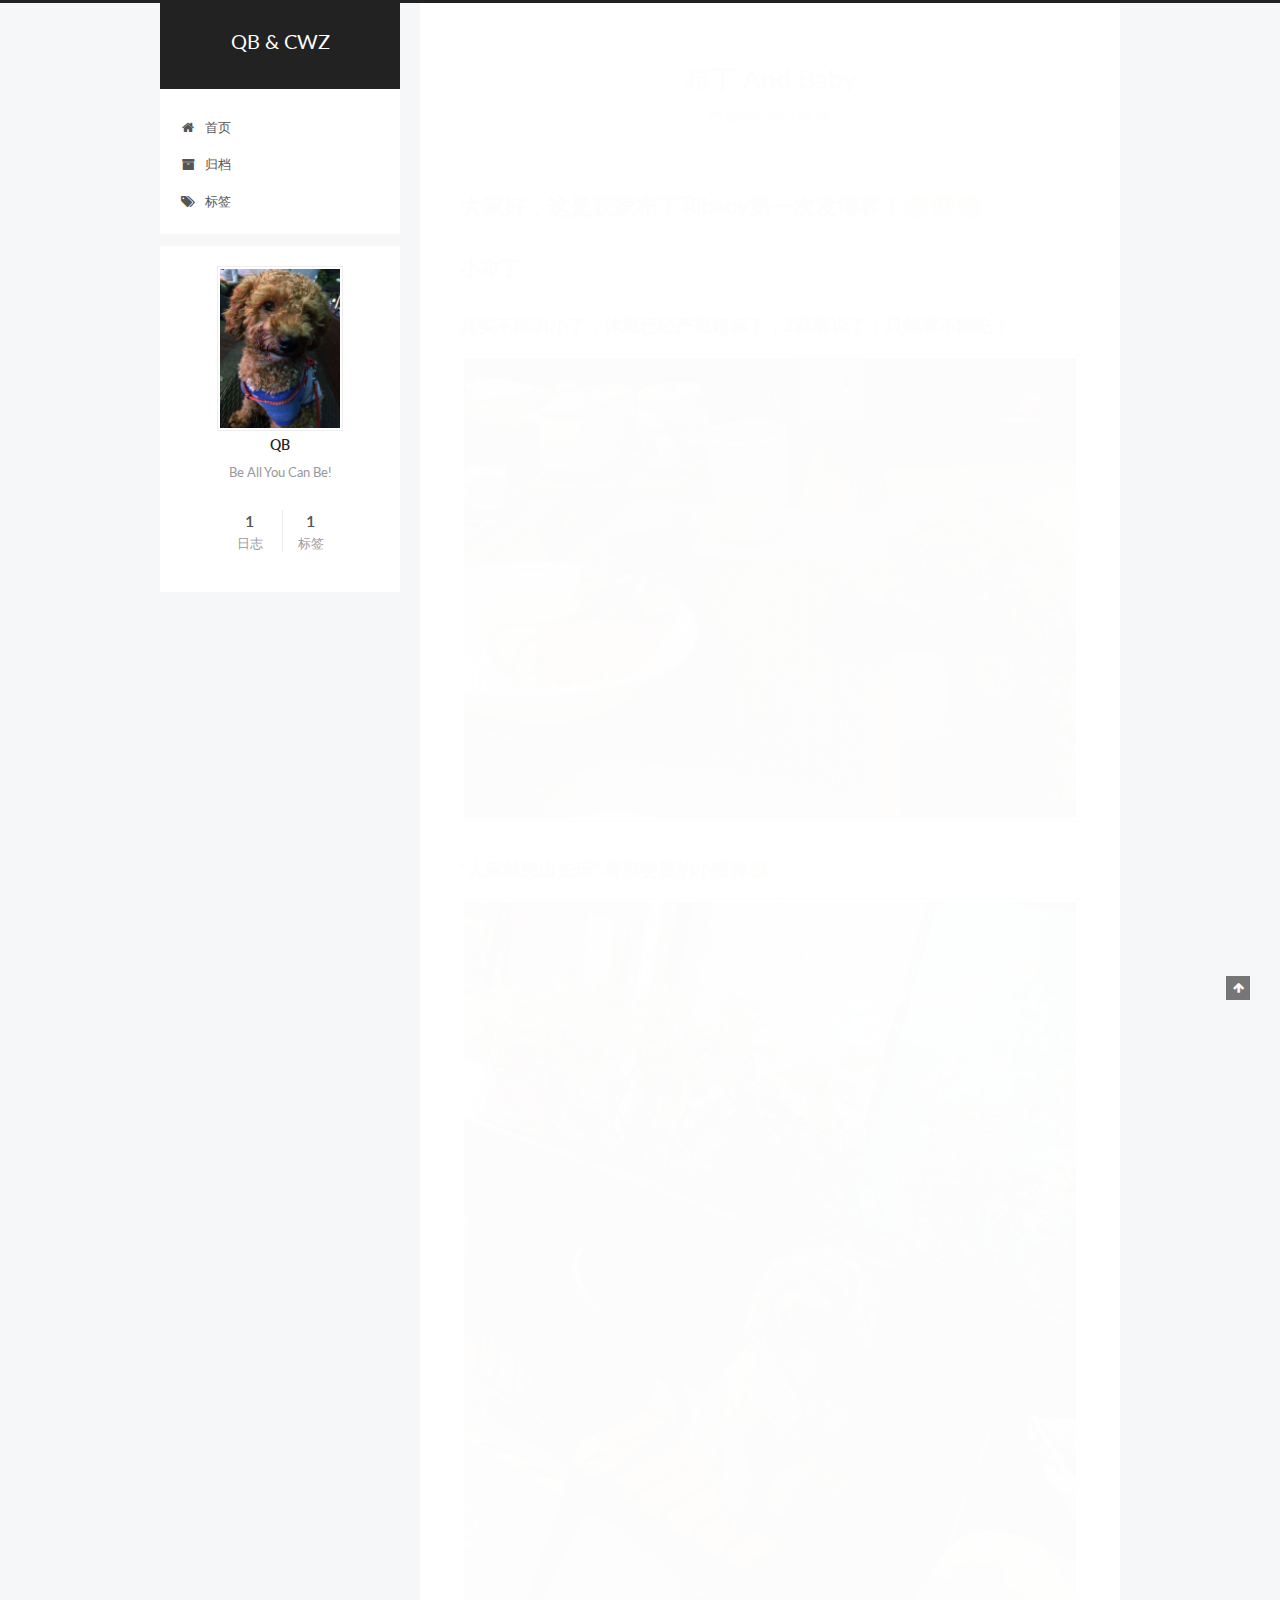
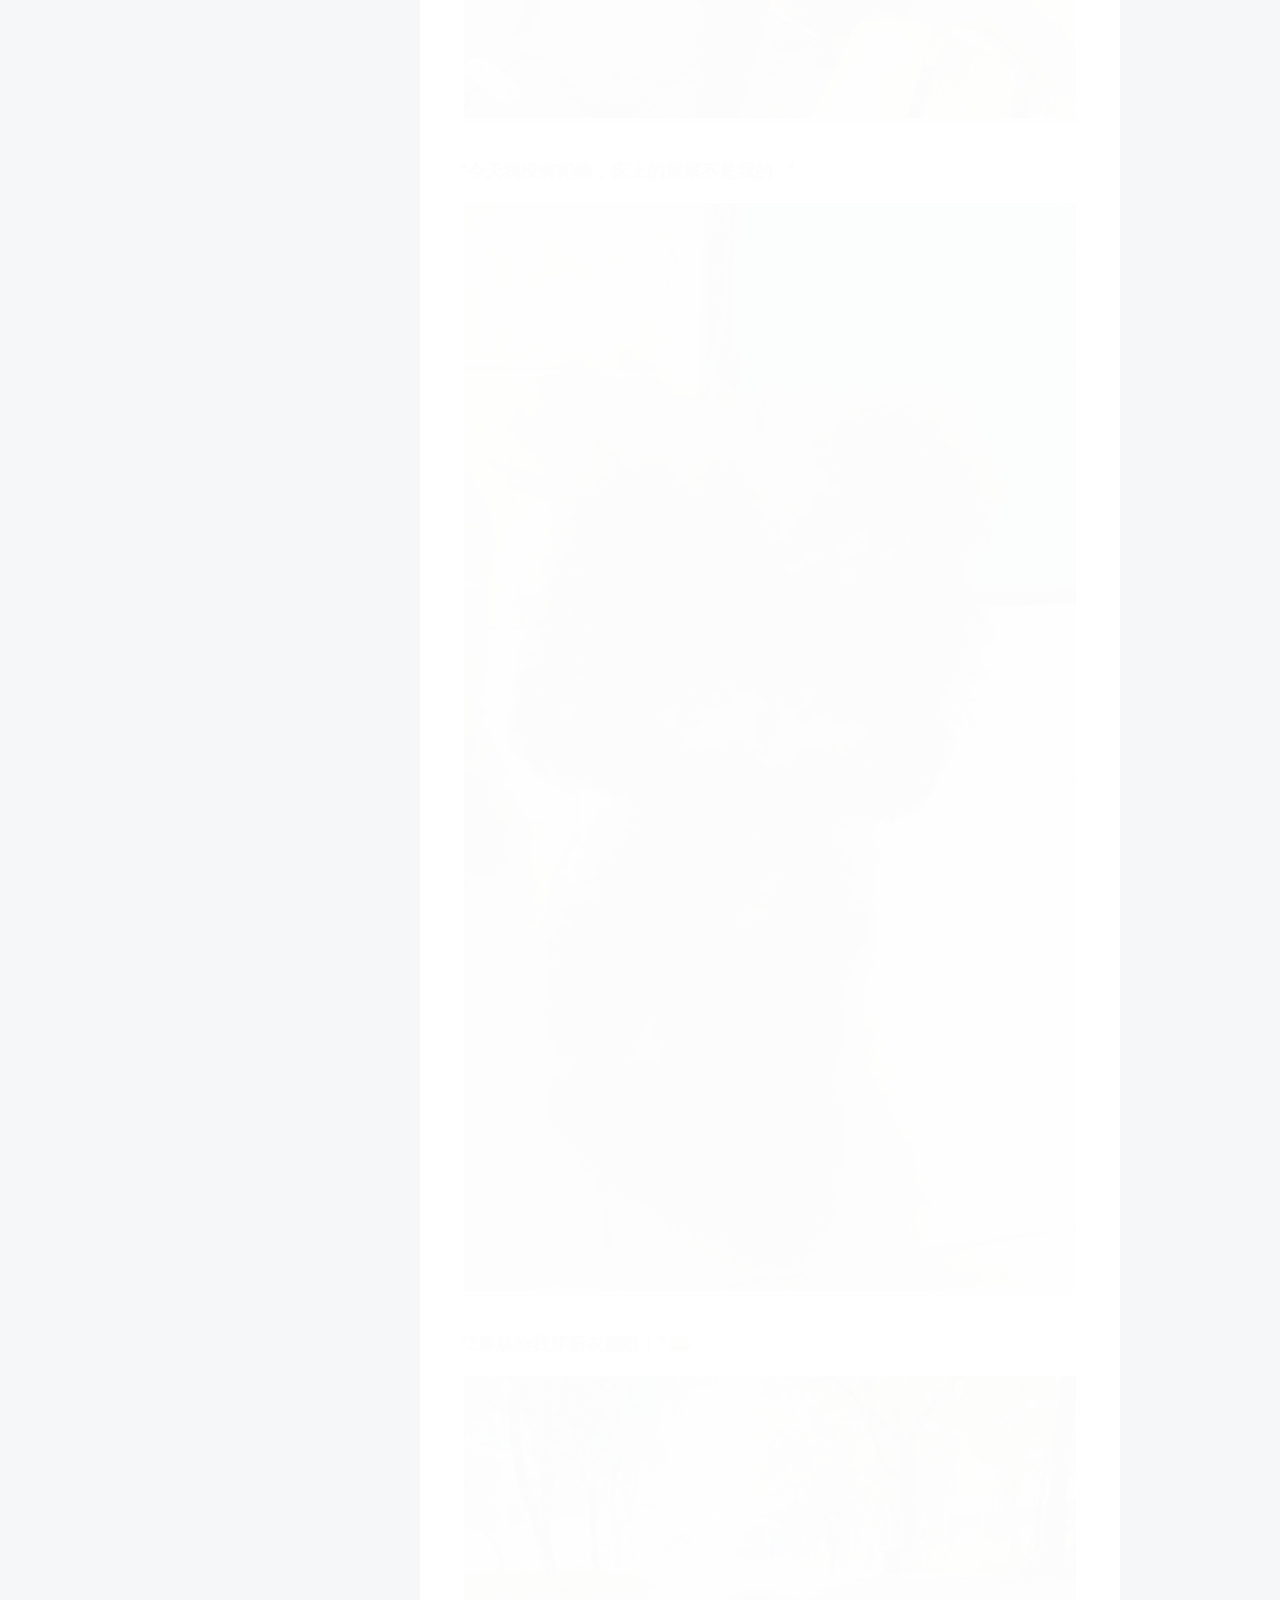
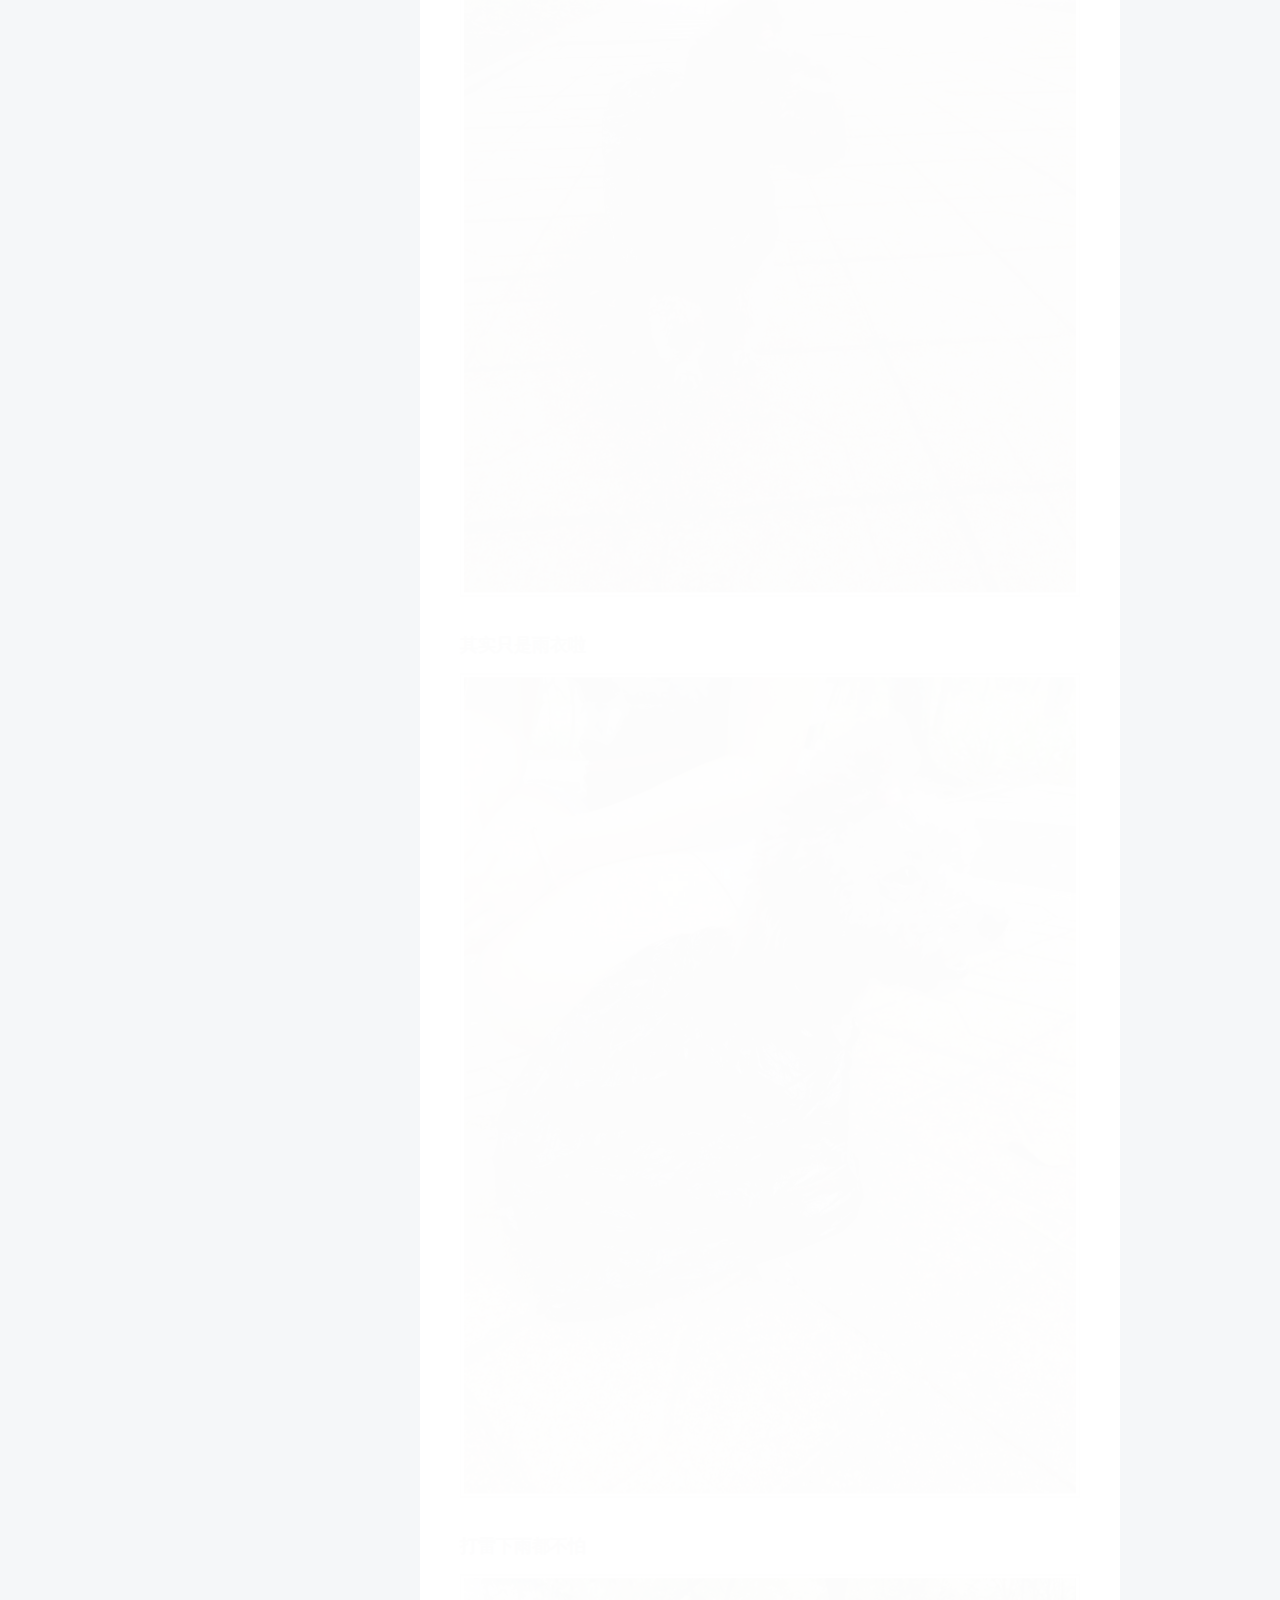
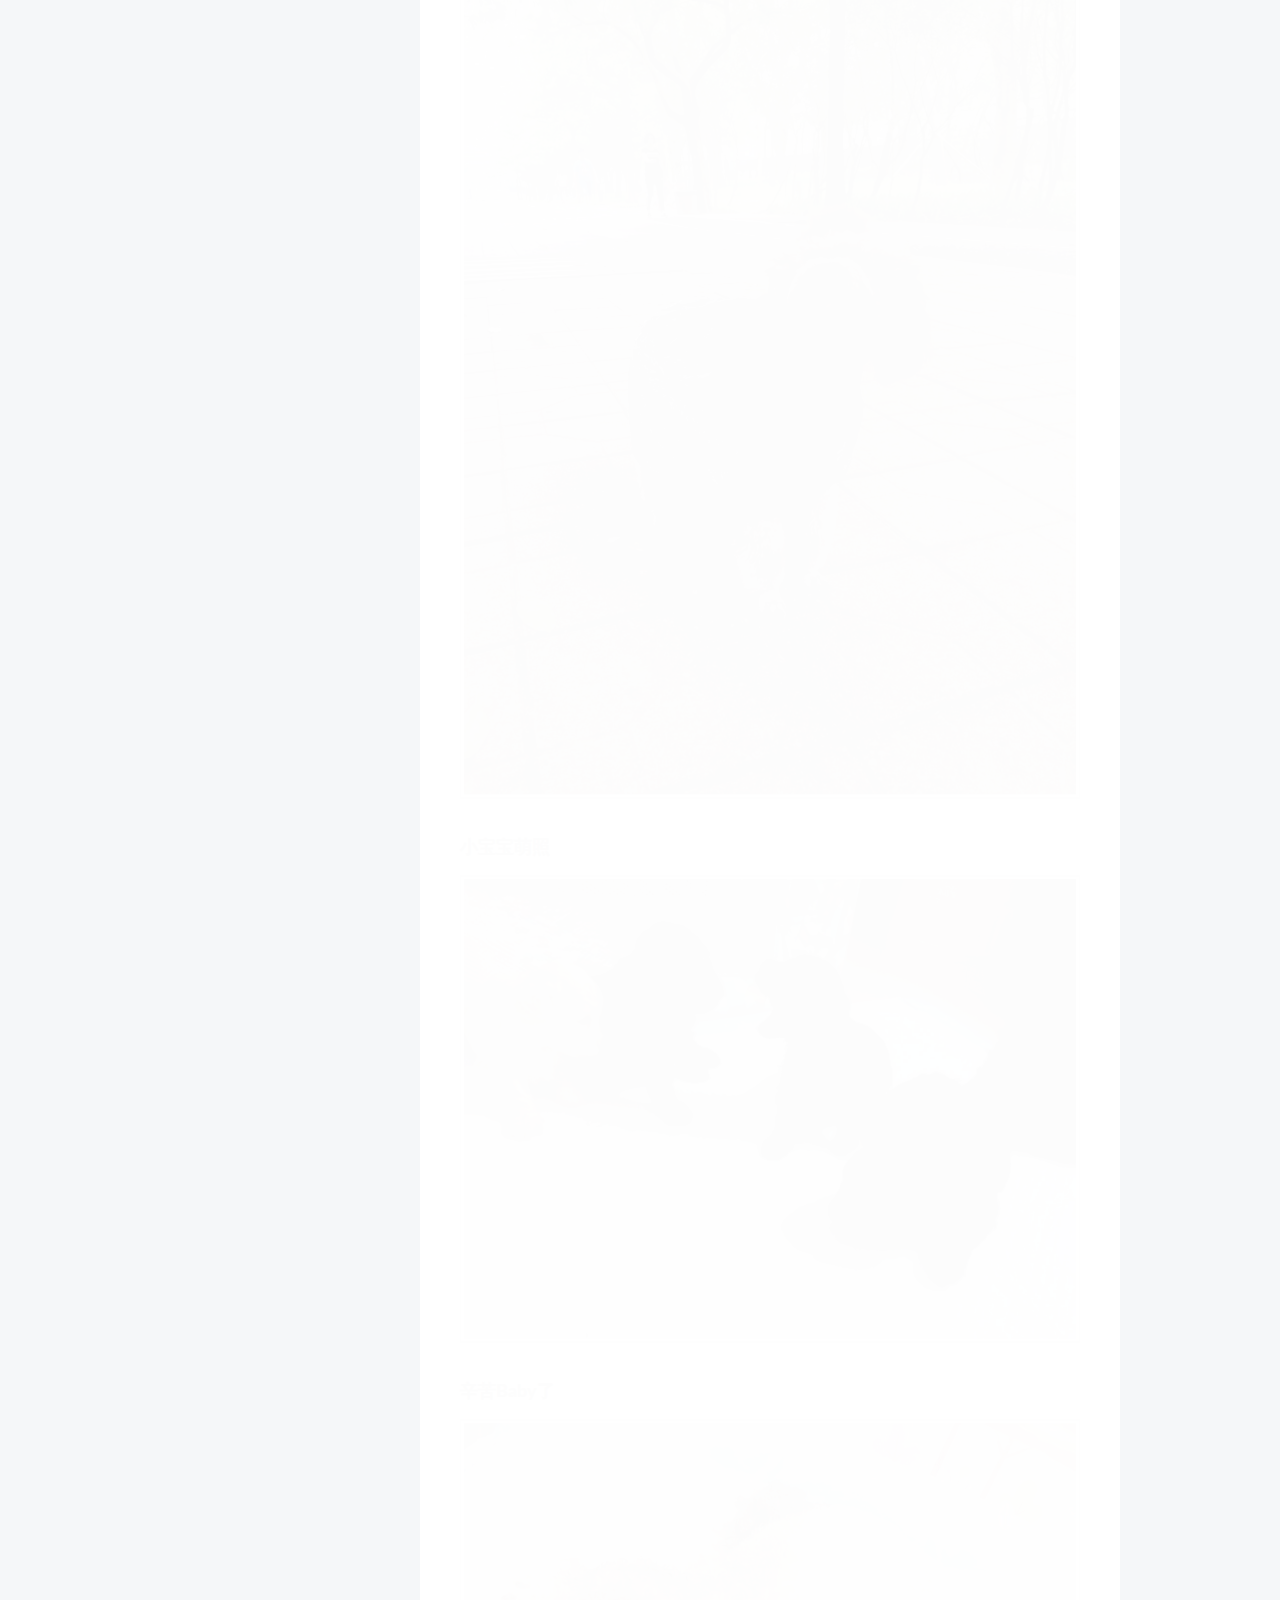
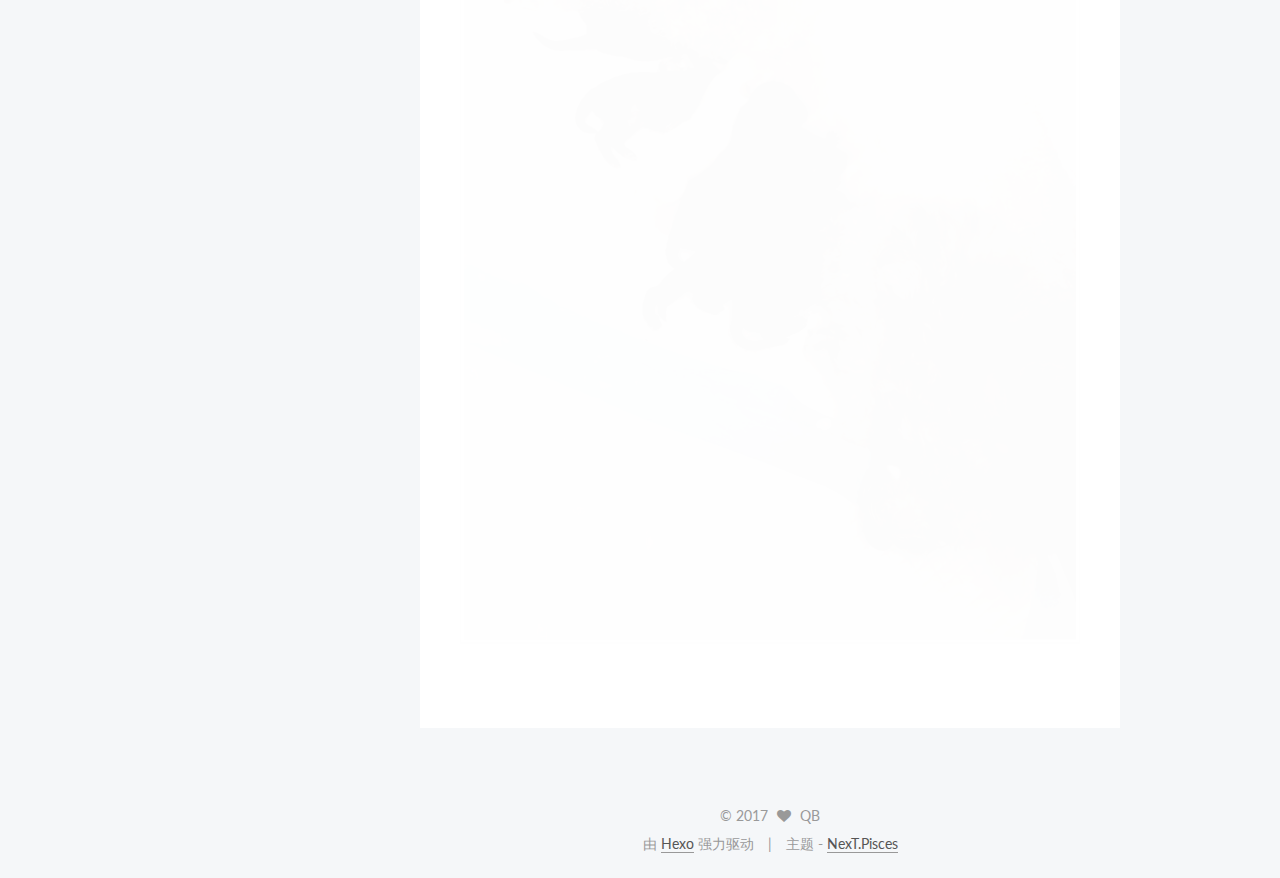
==== commit 205dc315: "Site updated: 2017-06-28 15:25:11" ====
--- a/index.html
+++ b/index.html
@@ -366,126 +366,6 @@
 
 
     
-      
-
-  
-
-  
-  
-  
-
-  <article class="post post-type-normal " itemscope itemtype="http://schema.org/Article">
-    <link itemprop="mainEntityOfPage" href="http://yoursite.com/2017/06/28/hello-world/">
-
-    <span hidden itemprop="author" itemscope itemtype="http://schema.org/Person">
-      <meta itemprop="name" content="QB">
-      <meta itemprop="description" content="">
-      <meta itemprop="image" content="/uploads/logo.jpg">
-    </span>
-
-    <span hidden itemprop="publisher" itemscope itemtype="http://schema.org/Organization">
-      <meta itemprop="name" content="QB & CWZ">
-    </span>
-
-    
-      <header class="post-header">
-
-        
-        
-          <h1 class="post-title" itemprop="name headline">
-                
-                <a class="post-title-link" href="/2017/06/28/hello-world/" itemprop="url">Hello World</a></h1>
-        
-
-        <div class="post-meta">
-          <span class="post-time">
-            
-              <span class="post-meta-item-icon">
-                <i class="fa fa-calendar-o"></i>
-              </span>
-              
-                <span class="post-meta-item-text">发表于</span>
-              
-              <time title="创建于" itemprop="dateCreated datePublished" datetime="2017-06-28T10:18:30+08:00">
-                2017-06-28
-              </time>
-            
-
-            
-
-            
-          </span>
-
-          
-
-          
-            
-          
-
-          
-          
-
-          
-
-          
-
-          
-
-        </div>
-      </header>
-    
-
-    <div class="post-body" itemprop="articleBody">
-
-      
-      
-
-      
-        
-          
-            <p>Welcome to <a href="https://hexo.io/" target="_blank" rel="external">Hexo</a>! This is your very first post. Check <a href="https://hexo.io/docs/" target="_blank" rel="external">documentation</a> for more info. If you get any problems when using Hexo, you can find the answer in <a href="https://hexo.io/docs/troubleshooting.html" target="_blank" rel="external">troubleshooting</a> or you can ask me on <a href="https://github.com/hexojs/hexo/issues" target="_blank" rel="external">GitHub</a>.</p>
-<h2 id="Quick-Start"><a href="#Quick-Start" class="headerlink" title="Quick Start"></a>Quick Start</h2><h3 id="Create-a-new-post"><a href="#Create-a-new-post" class="headerlink" title="Create a new post"></a>Create a new post</h3><figure class="highlight bash"><table><tr><td class="gutter"><pre><div class="line">1</div></pre></td><td class="code"><pre><div class="line">$ hexo new <span class="string">"My New Post"</span></div></pre></td></tr></table></figure>
-<p>More info: <a href="https://hexo.io/docs/writing.html" target="_blank" rel="external">Writing</a></p>
-<h3 id="Run-server"><a href="#Run-server" class="headerlink" title="Run server"></a>Run server</h3><figure class="highlight bash"><table><tr><td class="gutter"><pre><div class="line">1</div></pre></td><td class="code"><pre><div class="line">$ hexo server</div></pre></td></tr></table></figure>
-<p>More info: <a href="https://hexo.io/docs/server.html" target="_blank" rel="external">Server</a></p>
-<h3 id="Generate-static-files"><a href="#Generate-static-files" class="headerlink" title="Generate static files"></a>Generate static files</h3><figure class="highlight bash"><table><tr><td class="gutter"><pre><div class="line">1</div></pre></td><td class="code"><pre><div class="line">$ hexo generate</div></pre></td></tr></table></figure>
-<p>More info: <a href="https://hexo.io/docs/generating.html" target="_blank" rel="external">Generating</a></p>
-<h3 id="Deploy-to-remote-sites"><a href="#Deploy-to-remote-sites" class="headerlink" title="Deploy to remote sites"></a>Deploy to remote sites</h3><figure class="highlight bash"><table><tr><td class="gutter"><pre><div class="line">1</div></pre></td><td class="code"><pre><div class="line">$ hexo deploy</div></pre></td></tr></table></figure>
-<p>More info: <a href="https://hexo.io/docs/deployment.html" target="_blank" rel="external">Deployment</a></p>
-
-          
-        
-      
-    </div>
-
-    <div>
-      
-    </div>
-
-    <div>
-      
-    </div>
-
-    <div>
-      
-    </div>
-
-    <footer class="post-footer">
-      
-
-      
-
-      
-
-      
-      
-        <div class="post-eof"></div>
-      
-    </footer>
-  </article>
-
-
-    
   </section>
 
   
@@ -531,7 +411,7 @@
           
             <div class="site-state-item site-state-posts">
               <a href="/archives/">
-                <span class="site-state-item-count">2</span>
+                <span class="site-state-item-count">1</span>
                 <span class="site-state-item-name">日志</span>
               </a>
             </div>
--- a/css/main.css
+++ b/css/main.css
@@ -1678,7 +1678,7 @@
   width: 4px;
   height: 4px;
   border-radius: 50%;
-  background: #8a65ff;
+  background: #6798ff;
 }
 .links-of-blogroll {
   font-size: 13px;
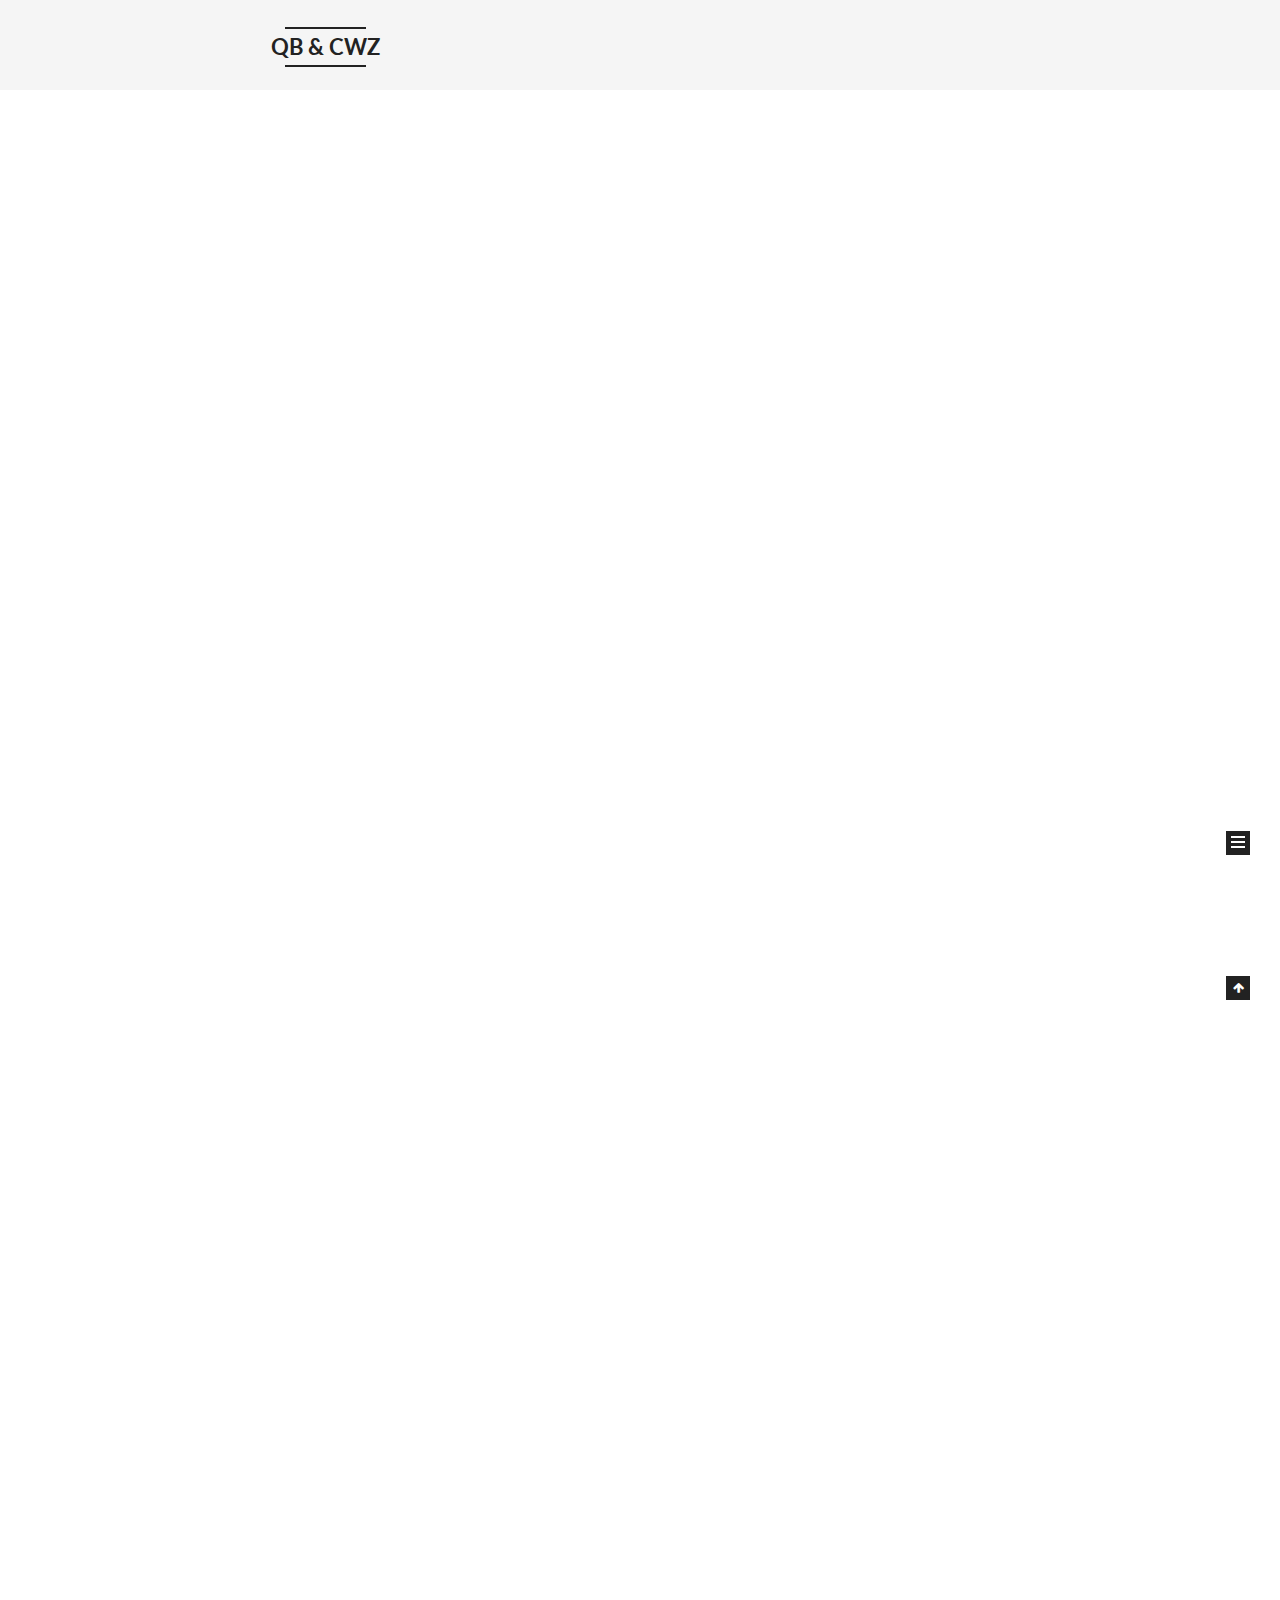
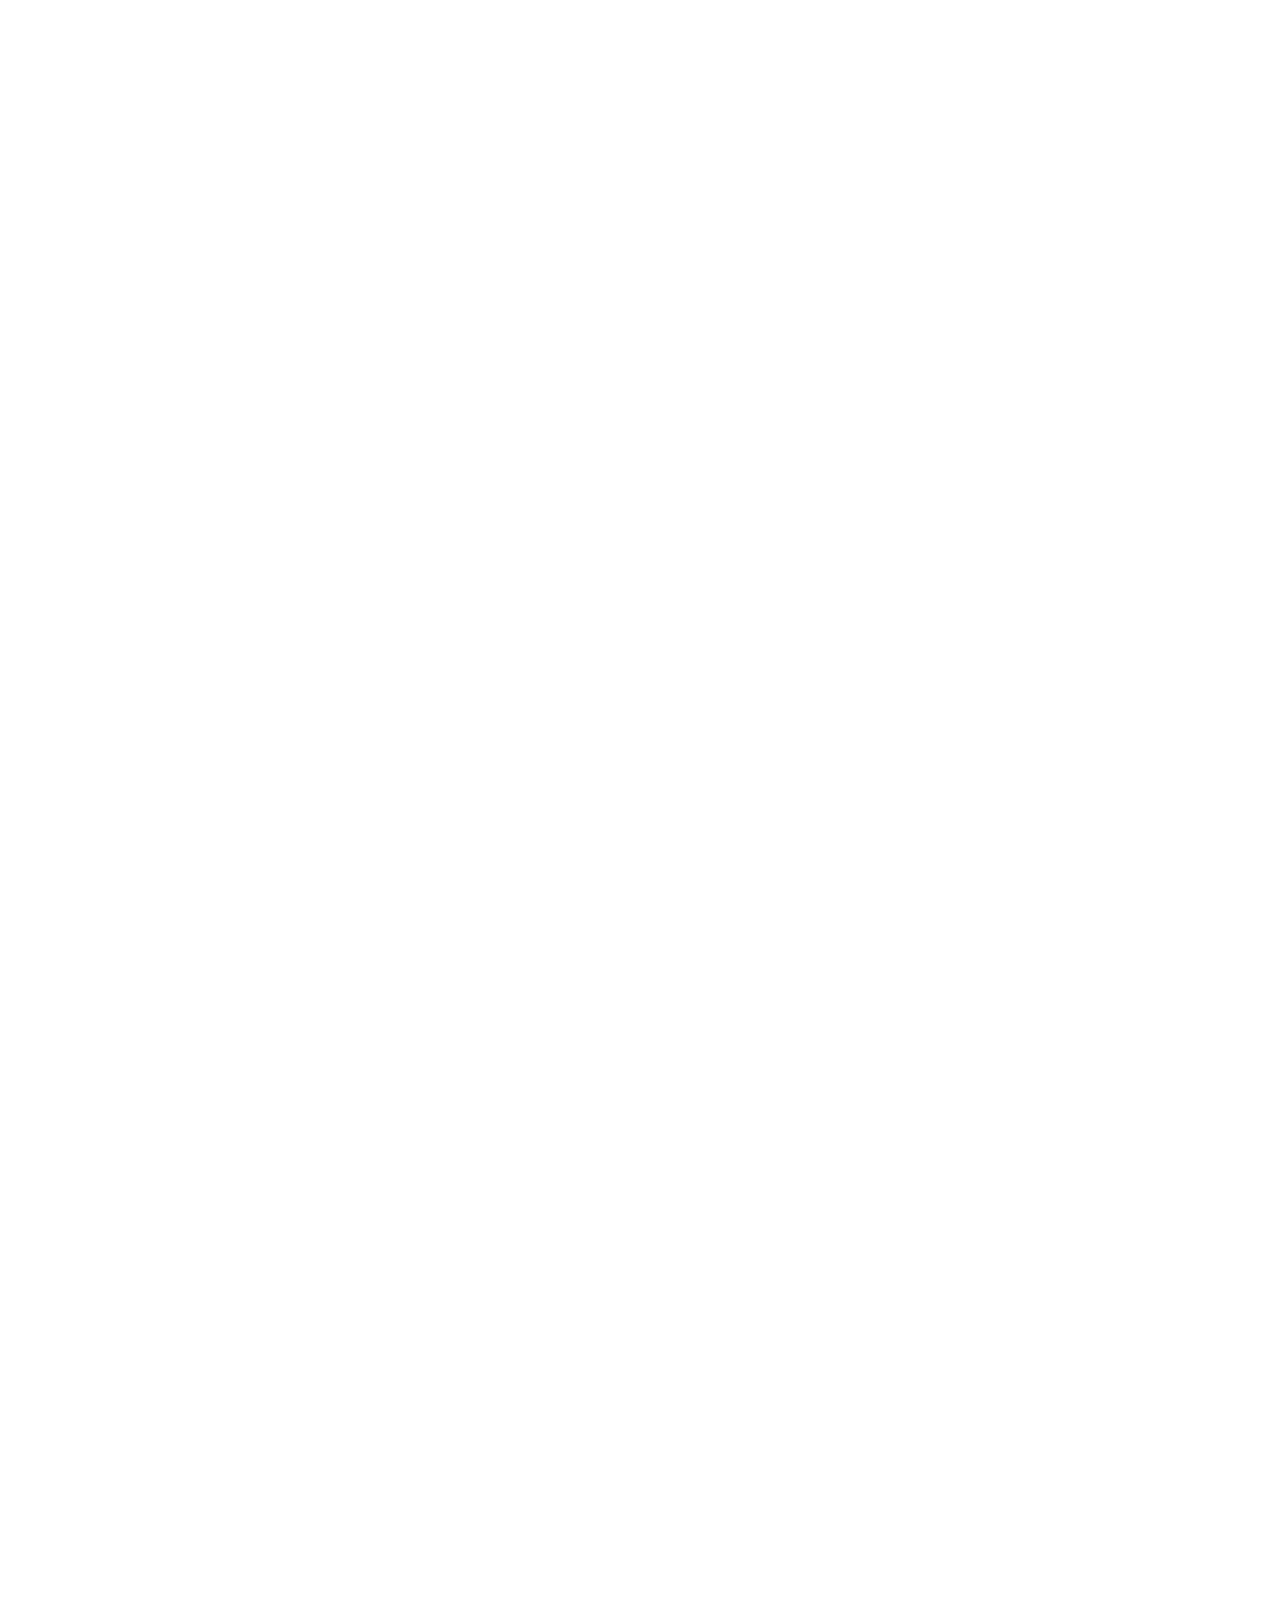
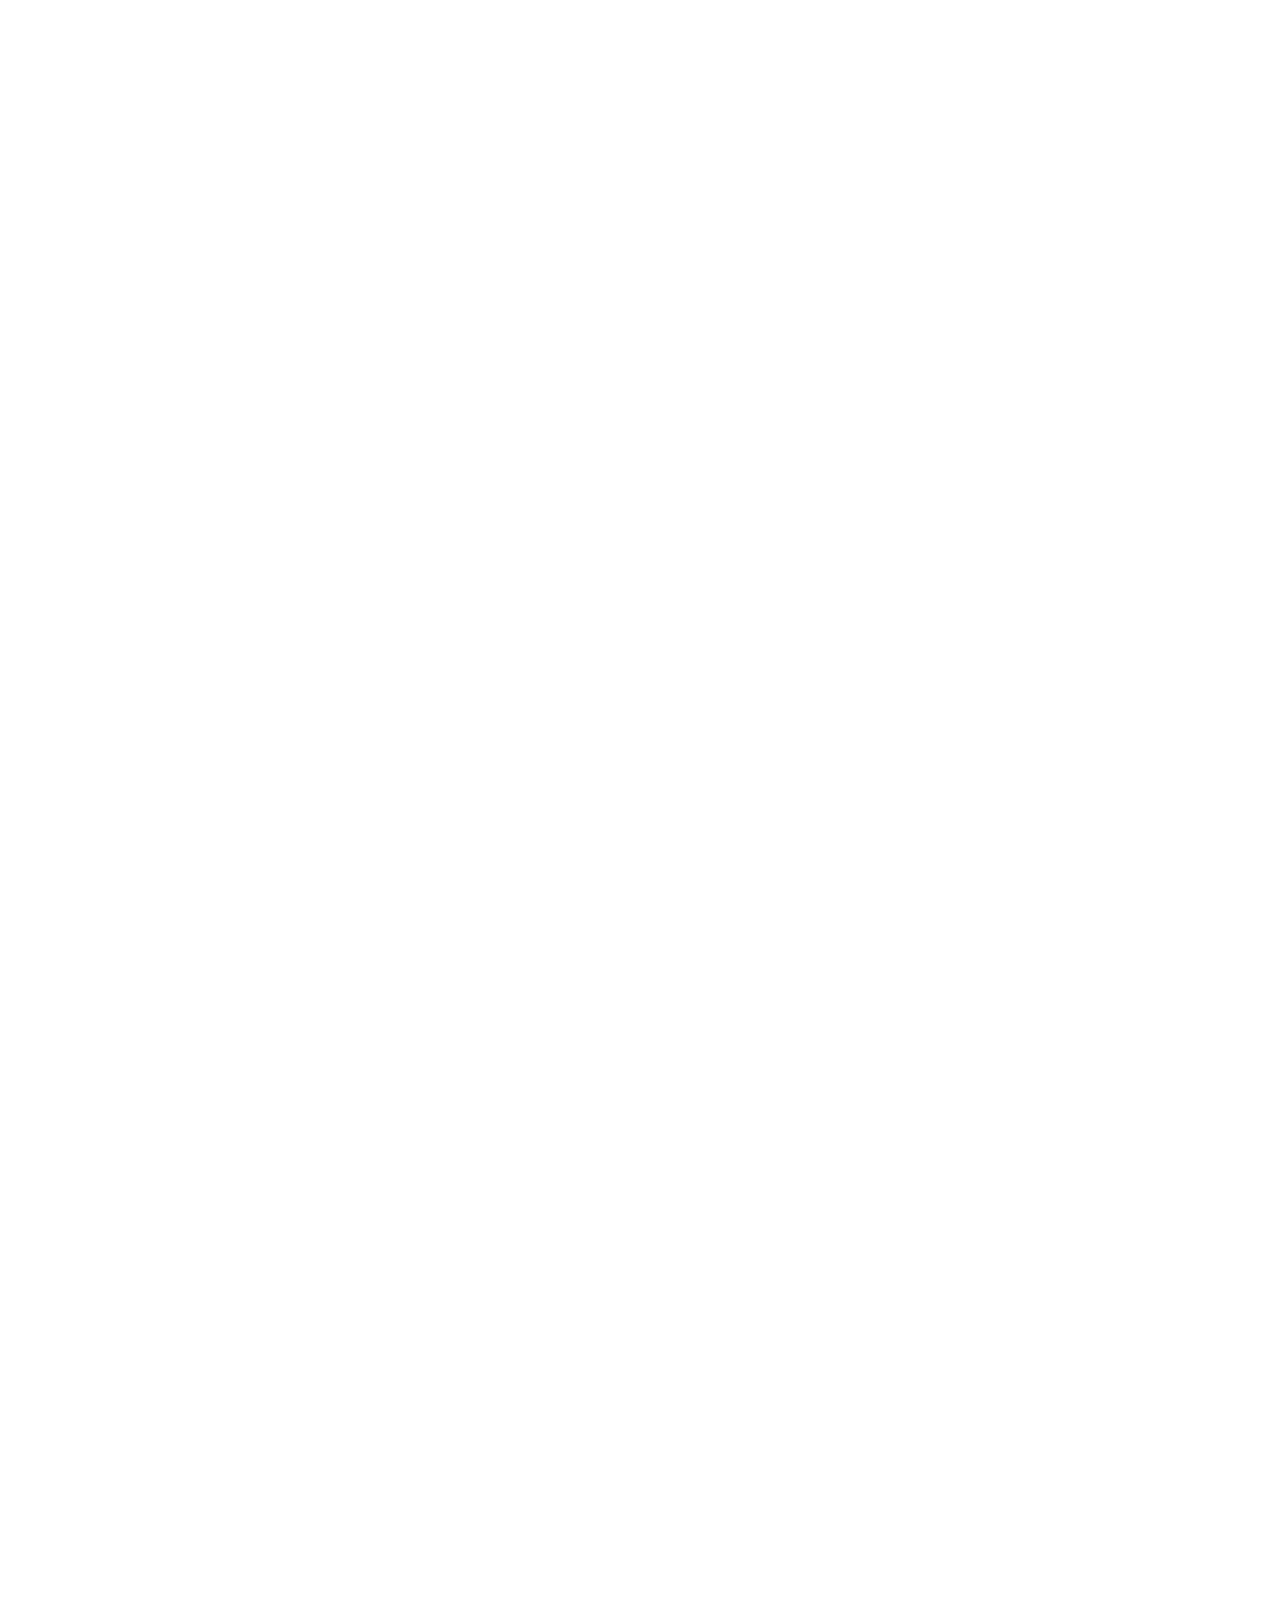
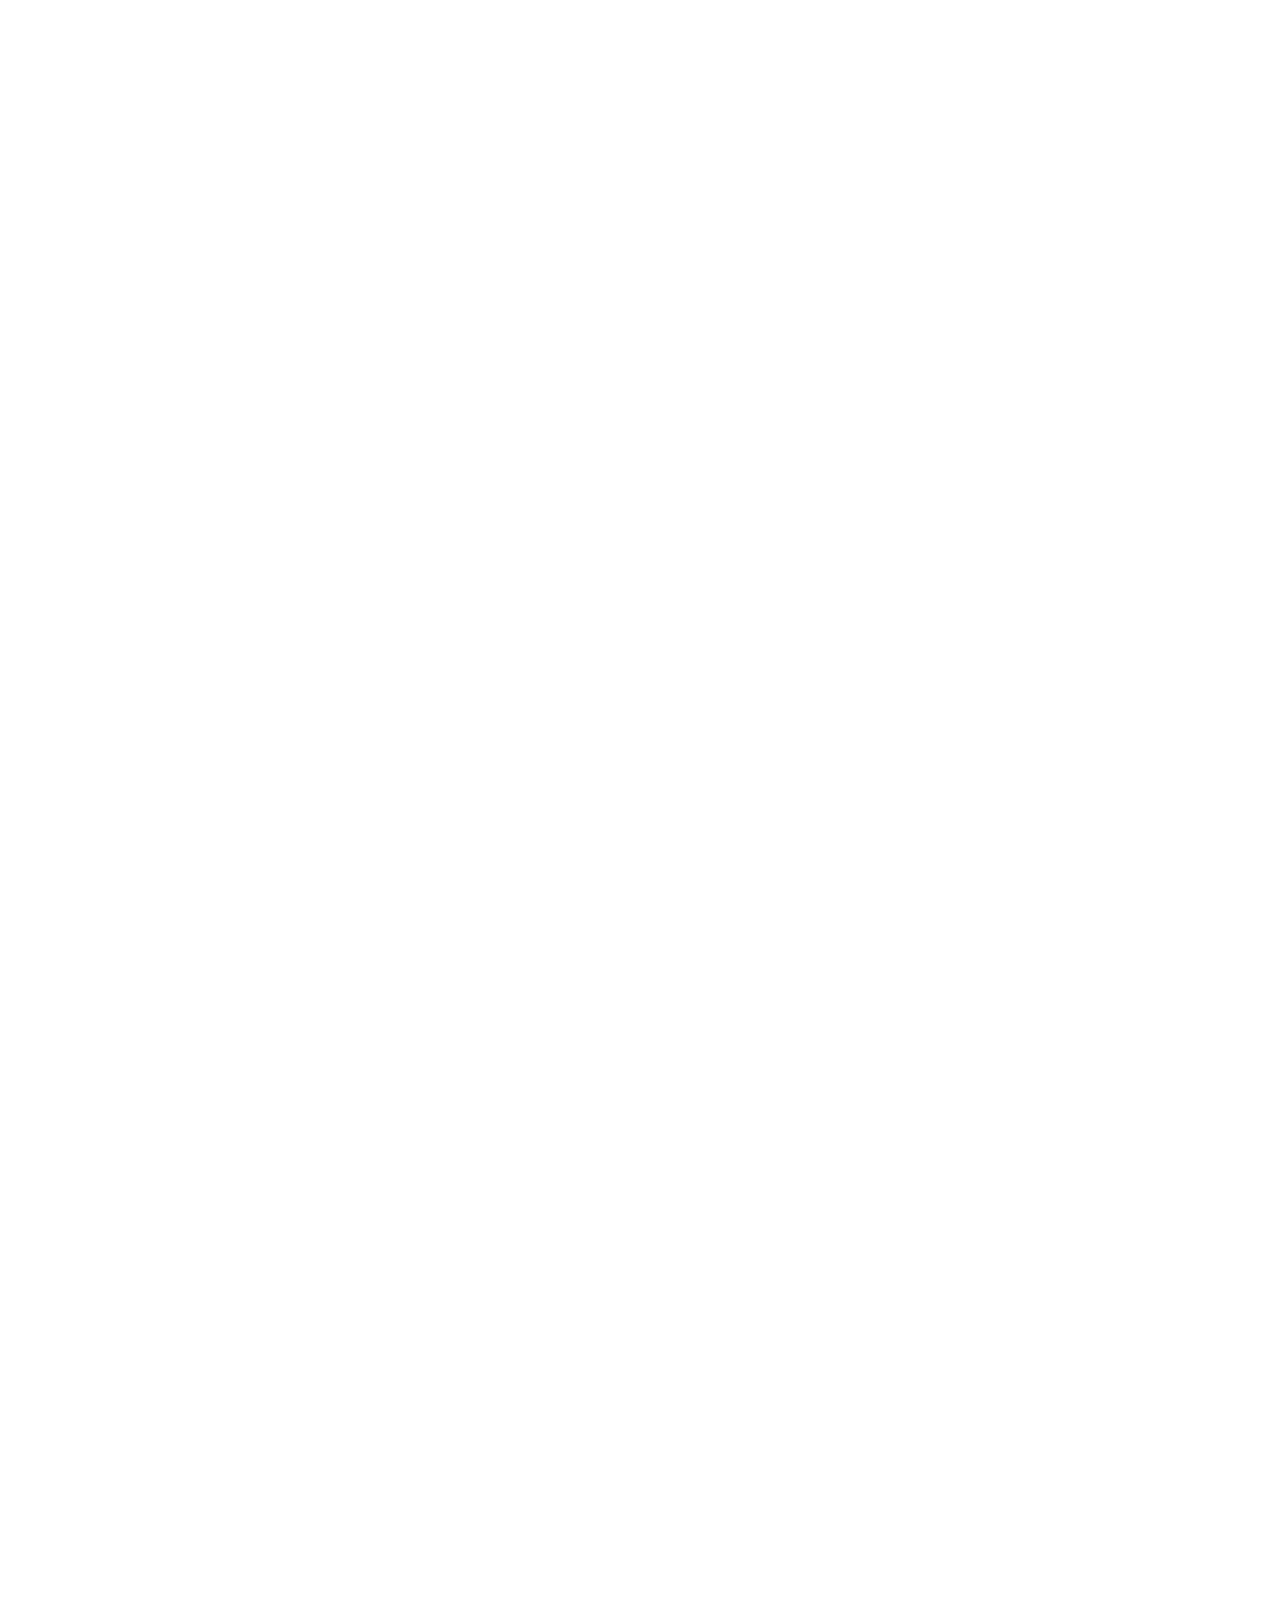
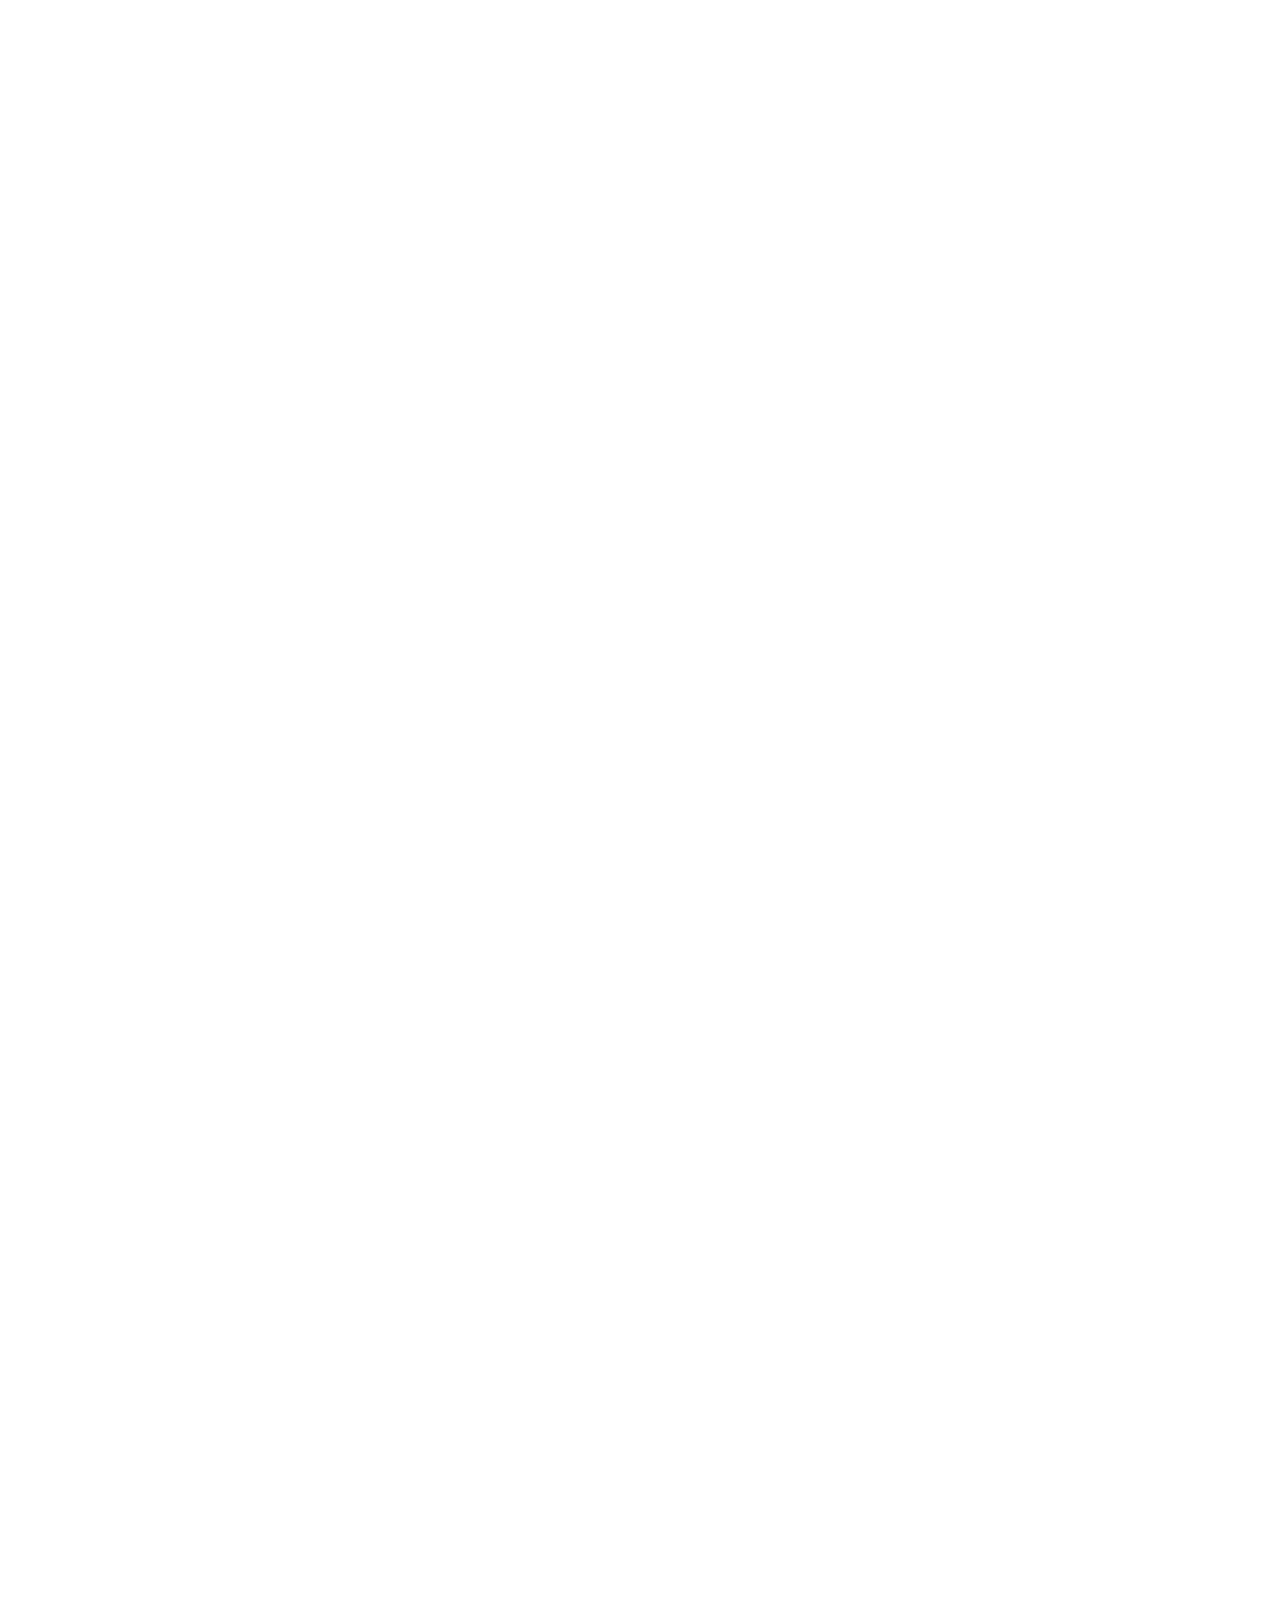
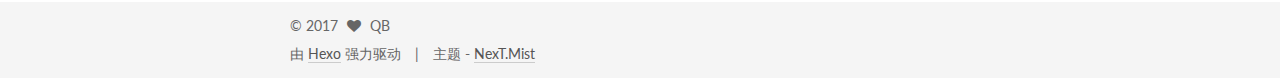
==== commit 592ed5e9: "Site updated: 2017-06-29 15:46:34" ====
--- a/index.html
+++ b/index.html
@@ -5,7 +5,7 @@
   
 
 
-<html class="theme-next pisces use-motion" lang="zh-Hans">
+<html class="theme-next mist use-motion" lang="zh-Hans">
 <head>
   <meta charset="UTF-8"/>
 <meta http-equiv="X-UA-Compatible" content="IE=edge" />
@@ -109,7 +109,7 @@
   var NexT = window.NexT || {};
   var CONFIG = {
     root: '/',
-    scheme: 'Pisces',
+    scheme: 'Mist',
     sidebar: {"position":"left","display":"post","offset":12,"offset_float":0,"b2t":false,"scrollpercent":false},
     fancybox: true,
     motion: true,
@@ -481,7 +481,7 @@
 <div class="theme-info">
   主题 -
   <a class="theme-link" href="https://github.com/iissnan/hexo-theme-next">
-    NexT.Pisces
+    NexT.Mist
   </a>
 </div>
 
@@ -561,13 +561,6 @@
   
   
 
-
-  <script type="text/javascript" src="/js/src/affix.js?v=5.1.1"></script>
-
-  <script type="text/javascript" src="/js/src/schemes/pisces.js?v=5.1.1"></script>
-
-
-
   
     <script type="text/javascript" src="/js/src/scrollspy.js?v=5.1.1"></script>
 <script type="text/javascript" src="/js/src/post-details.js?v=5.1.1"></script>
--- a/css/main.css
+++ b/css/main.css
@@ -189,7 +189,7 @@
   font-size: 14px;
   line-height: 2;
   color: #555;
-  background: #f5f7f9;
+  background: #fff;
 }
 @media (max-width: 767px) {
   body {
@@ -226,51 +226,51 @@
   margin: 20px 0 15px;
 }
 h1 {
+  font-size: 24px;
+}
+@media (max-width: 767px) {
+  h1 {
+    font-size: 20px;
+  }
+}
+h2 {
   font-size: 22px;
 }
 @media (max-width: 767px) {
-  h1 {
+  h2 {
     font-size: 18px;
   }
 }
-h2 {
+h3 {
   font-size: 20px;
 }
 @media (max-width: 767px) {
-  h2 {
+  h3 {
     font-size: 16px;
   }
 }
-h3 {
+h4 {
   font-size: 18px;
 }
 @media (max-width: 767px) {
-  h3 {
+  h4 {
     font-size: 14px;
   }
 }
-h4 {
+h5 {
   font-size: 16px;
 }
 @media (max-width: 767px) {
-  h4 {
+  h5 {
     font-size: 12px;
   }
 }
-h5 {
+h6 {
   font-size: 14px;
 }
 @media (max-width: 767px) {
-  h5 {
+  h6 {
     font-size: 10px;
-  }
-}
-h6 {
-  font-size: 12px;
-}
-@media (max-width: 767px) {
-  h6 {
-    font-size: 8px;
   }
 }
 p {
@@ -639,8 +639,8 @@
 @media (min-width: 992px) {
   .full-image.full-image.full-image {
     max-width: none;
-    width: 118%;
-    margin: 0 -9%;
+    width: 110%;
+    margin: 25px -5%;
   }
 }
 .blockquote-center,
@@ -818,7 +818,7 @@
   font-size: 14px;
   color: #fff;
   background: #222;
-  border: 2px solid #555;
+  border: 2px solid #222;
   text-decoration: none;
   border-radius: 0;
   transition-property: background-color;
@@ -829,8 +829,8 @@
 .btn:hover,
 .post-button .btn:hover {
   border-color: #222;
-  color: #fff;
-  background: #222;
+  color: #222;
+  background: #fff;
 }
 .btn-bar {
   display: block;
@@ -935,7 +935,7 @@
   width: 24px;
   background: #222;
   font-size: 12px;
-  opacity: 0.6;
+  opacity: 1;
   color: #fff;
   cursor: pointer;
   text-align: center;
@@ -956,7 +956,7 @@
   }
 }
 .back-to-top.back-to-top-on {
-  bottom: 30px;
+  bottom: 19px;
 }
 .header {
   background: transparent;
@@ -970,7 +970,7 @@
 }
 .site-meta {
   margin: 0;
-  text-align: center;
+  text-align: left;
 }
 @media (max-width: 767px) {
   .site-meta {
@@ -981,12 +981,12 @@
   position: relative;
   display: inline-block;
   padding: 0 40px;
-  color: #fff;
+  color: #222;
   background: #222;
   border-bottom: none;
 }
 .brand:hover {
-  color: #fff;
+  color: #222;
 }
 .logo {
   display: inline-block;
@@ -1005,7 +1005,7 @@
 .site-subtitle {
   margin-top: 10px;
   font-size: 13px;
-  color: #ddd;
+  color: #999;
 }
 .use-motion .brand {
   opacity: 0;
@@ -1078,8 +1078,7 @@
   transition-timing-function: ease-in-out;
   transition-delay: 0s;
 }
-.menu .menu-item a:hover,
-.menu-item-active a {
+.menu .menu-item a:hover {
   border-bottom-color: #222;
 }
 .menu .menu-item .fa {
@@ -1207,7 +1206,7 @@
 .posts-collapse {
   position: relative;
   z-index: 1010;
-  margin-left: 55px;
+  margin-left: 0;
 }
 .posts-collapse::after {
   content: " ";
@@ -1418,8 +1417,8 @@
 .post-button .btn {
   color: #555;
   font-size: 14px;
-  background: #fff;
-  border-radius: 2px;
+  background: transparent;
+  border-radius: 0;
   line-height: 2;
   margin: 0 4px 8px 4px;
 }
@@ -1594,20 +1593,20 @@
   display: block;
   margin: 0 auto;
   padding: 2px;
-  max-width: 120px;
+  max-width: 96px;
   height: auto;
-  border: 1px solid #eee;
+  border: 2px solid #333;
 }
 .site-author-name {
-  margin: 0;
+  margin: 5px 0 0;
   text-align: center;
-  color: #222;
-  font-weight: 600;
+  color: #f5f5f5;
+  font-weight: normal;
 }
 .site-description {
-  margin-top: 0;
+  margin-top: 5px;
   text-align: center;
-  font-size: 13px;
+  font-size: 14px;
   color: #999;
 }
 .site-state {
@@ -1619,7 +1618,7 @@
 .site-state-item {
   display: inline-block;
   padding: 0 15px;
-  border-left: 1px solid #eee;
+  border-left: 1px solid #333;
 }
 .site-state-item:first-child {
   border-left: none;
@@ -1632,11 +1631,11 @@
   text-align: center;
   color: inherit;
   font-weight: 600;
-  font-size: 16px;
+  font-size: 18px;
 }
 .site-state-item-name {
   font-size: 13px;
-  color: #999;
+  color: inherit;
 }
 .feed-link {
   margin-top: 20px;
@@ -1678,7 +1677,7 @@
   width: 4px;
   height: 4px;
   border-radius: 50%;
-  background: #6798ff;
+  background: #81fc0f;
 }
 .links-of-blogroll {
   font-size: 13px;
@@ -1708,7 +1707,7 @@
   color: #555;
 }
 .sidebar-nav li:hover {
-  color: #fc6423;
+  color: #f5f5f5;
 }
 .page-post-detail .sidebar-nav-toc {
   padding: 0 5px;
@@ -1717,11 +1716,11 @@
   margin-left: 10px;
 }
 .sidebar-nav .sidebar-nav-active {
-  color: #fc6423;
-  border-bottom-color: #fc6423;
+  color: #87daff;
+  border-bottom-color: #87daff;
 }
 .sidebar-nav .sidebar-nav-active:hover {
-  color: #fc6423;
+  color: #87daff;
 }
 .sidebar-panel {
   display: none;
@@ -1754,12 +1753,12 @@
   transition-timing-function: ease-in-out;
   transition-delay: 0s;
   transition-property: all;
-  color: #666;
+  color: #999;
+  border-bottom-color: #555;
+}
+.post-toc ol a:hover {
+  color: #ccc;
   border-bottom-color: #ccc;
-}
-.post-toc ol a:hover {
-  color: #000;
-  border-bottom-color: #000;
 }
 .post-toc .nav-item {
   overflow: hidden;
@@ -1780,14 +1779,14 @@
   display: block;
 }
 .post-toc .nav .active > a {
-  color: #fc6423;
-  border-bottom-color: #fc6423;
+  color: #87daff;
+  border-bottom-color: #87daff;
 }
 .post-toc .nav .active-current > a {
-  color: #fc6423;
+  color: #87daff;
 }
 .post-toc .nav .active-current > a:hover {
-  color: #fc6423;
+  color: #87daff;
 }
 .footer {
   font-size: 14px;
@@ -2210,16 +2209,6 @@
   transform: translate(-50%, -50%);
   color: #ccc;
 }
-@media (min-width: 768px) and (max-width: 991px) {
-  .busuanzi-count {
-    width: auto;
-  }
-}
-@media (max-width: 767px) {
-  .busuanzi-count {
-    width: auto;
-  }
-}
 .site-uv,
 .site-pv,
 .page-pv {
@@ -2458,397 +2447,324 @@
   }
 }
 .page-post-detail .sidebar-toggle-line {
-  background: #fc6423;
+  background: #87daff;
 }
 .page-post-detail .comments {
   overflow: hidden;
 }
+h1,
+h2,
+h3,
+h4,
+h5,
+h6 {
+  margin: 20px 0 10px;
+}
+p {
+  margin: 0 0 25px 0;
+}
+a {
+  border-bottom-color: #ccc;
+}
+hr {
+  margin: 20px 0;
+  height: 2px;
+}
+.main-inner {
+  margin-top: 80px;
+}
 .header {
-  position: relative;
-  margin: 0 auto;
-  width: 960px;
-}
-@media (min-width: 768px) and (max-width: 991px) {
-  .header {
-    width: auto;
-  }
-}
-@media (max-width: 767px) {
-  .header {
-    width: auto;
-  }
+  background: #f5f5f5;
 }
 .header-inner {
-  position: absolute;
-  top: 0;
-  overflow: hidden;
-  padding: 0;
-  width: 240px;
-  background: #fff;
-  box-shadow: initial;
-  border-radius: initial;
-}
-@media (min-width: 1600px) {
-  .container .header-inner {
-    width: 240px;
-  }
-}
-@media (min-width: 768px) and (max-width: 991px) {
-  .header-inner {
-    position: relative;
-    width: auto;
-    border-radius: initial;
-  }
-}
-@media (max-width: 767px) {
-  .header-inner {
-    position: relative;
-    width: auto;
-    border-radius: initial;
-  }
-}
-.main:before,
-.main:after {
+  padding: 25px 0 20px;
+}
+.header-inner:before,
+.header-inner:after {
   content: " ";
   display: table;
 }
-.main:after {
+.header-inner:after {
   clear: both;
 }
-@media (min-width: 768px) and (max-width: 991px) {
-  .main {
-    padding-bottom: 100px;
-  }
-}
-@media (max-width: 767px) {
-  .main {
-    padding-bottom: 100px;
-  }
-}
-.container .main-inner {
-  width: 960px;
-}
-@media (min-width: 768px) and (max-width: 991px) {
+@media (max-width: 767px) {
+  .header-inner {
+    width: auto;
+    margin-bottom: 50px;
+    padding: 10px;
+  }
+}
+.site-meta {
+  float: left;
+  margin-left: -20px;
+  line-height: normal;
+}
+@media (max-width: 767px) {
+  .site-meta {
+    margin-left: 10px;
+  }
+}
+.site-meta .brand {
+  padding: 2px 1px;
+  background: none;
+}
+@media (max-width: 767px) {
+  .site-meta .brand {
+    display: block;
+  }
+}
+.site-meta .logo {
+  display: none;
+}
+.site-meta .site-title {
+  font-size: 22px;
+  font-weight: bolder;
+}
+@media (max-width: 767px) {
+  .site-meta .site-title {
+    line-height: 34px;
+  }
+}
+.logo-line-before,
+.logo-line-after {
+  display: block;
+  overflow: hidden;
+  margin: 0 auto;
+  width: 75%;
+}
+@media (max-width: 767px) {
+  .logo-line-before,
+  .logo-line-after {
+    display: none;
+  }
+}
+.logo-line-before i,
+.logo-line-after i {
+  position: relative;
+  display: block;
+  height: 2px;
+  background: #222;
+}
+@media (max-width: 767px) {
+  .logo-line-before i,
+  .logo-line-after i {
+    height: 3px;
+  }
+}
+.use-motion .logo-line-before i {
+  left: -100%;
+}
+.use-motion .logo-line-after i {
+  right: -100%;
+}
+.site-subtitle {
+  display: none;
+}
+.site-nav-toggle {
+  position: static;
+  float: right;
+}
+.menu {
+  float: right;
+  margin: 8px 0 0 0;
+}
+@media (max-width: 767px) {
+  .menu {
+    margin: 20px 0 0 0;
+    padding: 0;
+  }
+}
+.menu br {
+  display: none;
+}
+.menu .menu-item {
+  margin: 0;
+}
+@media (max-width: 767px) {
+  .menu .menu-item {
+    display: block;
+  }
+}
+.menu .menu-item a {
+  padding: 0 10px;
+  background: none;
+  border: none;
+  border-radius: 2px;
+  transition-property: background;
+}
+@media (max-width: 767px) {
+  .menu .menu-item a {
+    text-align: left;
+  }
+}
+.menu .menu-item a:hover {
+  background: #e1e1e1;
+}
+.menu a::before {
+  display: none;
+}
+@media (max-width: 767px) {
+  .menu a::before {
+    display: block;
+  }
+}
+@media (max-width: 767px) {
+  .menu {
+    float: none;
+  }
+}
+.site-search form {
+  display: none;
+}
+.posts-expand {
+  padding-top: 0;
+}
+.posts-expand .post-title,
+.posts-expand .post-meta {
+  text-align: left;
+}
+@media (max-width: 767px) {
+  .posts-expand .post-title,
+  .posts-expand .post-meta {
+    text-align: center;
+  }
+}
+.posts-expand .post-eof {
+  display: none;
+}
+.posts-expand .post {
+  margin-top: 120px;
+}
+.posts-expand .post:first-child {
+  margin-top: 0;
+}
+.posts-expand .post-meta {
+  margin-top: 5px;
+  margin-bottom: 20px;
+}
+.posts-expand .post-title {
+  position: relative;
+  font-size: 26px;
+  font-weight: 400;
+}
+@media (max-width: 767px) {
+  .posts-expand .post-title {
+    font-size: 20px;
+  }
+}
+@media (min-width: 1600px) {
+  .posts-expand .post-title {
+    font-size: 26px;
+  }
+}
+.posts-expand .post-title:hover:before {
+  background: #222;
+}
+.posts-expand .post-body img {
+  margin: 0;
+}
+.posts-expand .post-tags {
+  text-align: left;
+}
+.posts-expand .post-tags a {
+  padding: 1px 5px;
+  background: #f5f5f5;
+  border-bottom: none;
+}
+.posts-expand .post-tags a:hover {
+  background: #ccc;
+}
+.posts-expand .post-nav {
+  margin-top: 40px;
+}
+.post-button {
+  margin-top: 20px;
+  text-align: left;
+}
+.post-button a {
+  margin: 0 8px 8px 0 !important;
+  padding: 0;
+  font-size: 14px;
+  color: #666;
+  background: none;
+  border: none;
+  border-bottom: 2px solid #666;
+  transition-property: border;
+}
+@media (max-width: 767px) {
+  .post-button a {
+    font-size: 12px;
+  }
+}
+@media (min-width: 1600px) {
+  .post-button a {
+    font-size: 16px;
+  }
+}
+.post-button a:hover {
+  border-bottom-color: #222;
+}
+.links-of-blogroll-inline .links-of-blogroll-item {
+  display: inline-block;
+}
+.btn {
+  padding: 0 10px;
+  border-width: 2px;
+  border-radius: 0;
+}
+.headband {
+  display: none;
+}
+.site-search {
+  position: relative;
+  float: right;
+  margin-top: 5px;
+  padding-top: 3px;
+}
+@media (max-width: 767px) {
+  .site-search {
+    float: none;
+    padding: 0 10px;
+  }
+}
+@media (max-width: 767px) {
   .container .main-inner {
     width: auto;
   }
 }
-@media (max-width: 767px) {
-  .container .main-inner {
-    width: auto;
-  }
-}
-.content-wrap {
-  float: right;
-  box-sizing: border-box;
-  padding: 40px;
-  width: 700px;
-  background: #fff;
-  min-height: 700px;
-  box-shadow: initial;
-  border-radius: initial;
-}
-@media (min-width: 768px) and (max-width: 991px) {
-  .content-wrap {
-    width: 100%;
-    padding: 20px;
-    border-radius: initial;
-  }
-}
-@media (max-width: 767px) {
-  .content-wrap {
-    width: 100%;
-    padding: 20px;
-    min-height: auto;
-    border-radius: initial;
-  }
-}
-.sidebar {
-  position: static;
-  float: left;
-  margin-top: 300px;
-  width: 240px;
-  background: #f5f7f9;
-  box-shadow: none;
-}
-@media (min-width: 768px) and (max-width: 991px) {
-  .sidebar {
-    display: none;
-  }
-}
-@media (max-width: 767px) {
-  .sidebar {
-    display: none;
-  }
-}
-.sidebar-toggle {
+.page-post-detail .post-title,
+.page-post-detail .post-meta {
+  text-align: center;
+}
+.page-post-detail .post-title:before {
   display: none;
 }
+.page-post-detail .post-meta {
+  margin-bottom: 60px;
+}
+.pagination {
+  margin: 120px 0 0;
+  text-align: left;
+}
+@media (max-width: 767px) {
+  .pagination {
+    margin: 80px 10px 0;
+    text-align: center;
+  }
+}
+.footer {
+  margin-top: 80px;
+  padding: 10px 0;
+  background: #f5f5f5;
+  color: #666;
+}
 .footer-inner {
-  width: 960px;
-  padding-left: 260px;
-}
-@media (min-width: 768px) and (max-width: 991px) {
+  margin: 0 auto;
+  text-align: left;
+}
+@media (max-width: 767px) {
   .footer-inner {
     width: auto;
-    padding-left: 0 !important;
-    padding-right: 0 !important;
-  }
-}
-@media (max-width: 767px) {
-  .footer-inner {
-    width: auto;
-    padding-left: 0 !important;
-    padding-right: 0 !important;
-  }
-}
-.sidebar-position-right .header-inner {
-  right: 0;
-}
-.sidebar-position-right .content-wrap {
-  float: left;
-}
-.sidebar-position-right .sidebar {
-  float: right;
-}
-.sidebar-position-right .footer-inner {
-  padding-left: 0;
-  padding-right: 260px;
-}
-.site-brand-wrapper {
-  position: relative;
-}
-.site-meta {
-  padding: 20px 0;
-  color: #fff;
-  background: #222;
-}
-@media (min-width: 768px) and (max-width: 991px) {
-  .site-meta {
-    box-shadow: 0 0 16px rgba(0,0,0,0.5);
-  }
-}
-@media (max-width: 767px) {
-  .site-meta {
-    box-shadow: 0 0 16px rgba(0,0,0,0.5);
-  }
-}
-.brand {
-  padding: 0;
-  background: none;
-}
-.brand:hover {
-  color: #fff;
-}
-.site-subtitle {
-  margin: 10px 10px 0;
-  font-weight: initial;
-}
-.site-search form {
-  display: none;
-}
-.site-nav {
-  border-top: none;
-}
-@media (min-width: 768px) and (max-width: 991px) {
-  .site-nav {
-    display: none !important;
-  }
-}
-@media (min-width: 768px) and (max-width: 991px) {
-  .site-nav-on {
-    display: block !important;
-  }
-}
-.menu .menu-item {
-  display: block;
-  margin: 0;
-}
-.menu .menu-item a {
-  position: relative;
-  box-sizing: border-box;
-  padding: 5px 20px;
-  text-align: left;
-  line-height: inherit;
-  transition-property: background-color;
-  transition-duration: 0.2s;
-  transition-timing-function: ease-in-out;
-  transition-delay: 0s;
-}
-.menu .menu-item a:hover,
-.menu-item-active a {
-  background: #f9f9f9;
-  border-bottom-color: #fff;
-}
-.menu .menu-item br {
-  display: none;
-}
-.menu-item-active a:after {
-  content: " ";
-  position: absolute;
-  top: 50%;
-  margin-top: -3px;
-  right: 15px;
-  width: 6px;
-  height: 6px;
-  border-radius: 50%;
-  background-color: #bbb;
-}
-.btn-bar {
-  background-color: #fff;
-}
-.site-nav-toggle {
-  left: 20px;
-  top: 50%;
-  -webkit-transform: translateY(-50%);
-  -webkit-transform: translateY(-50%);
-  -moz-transform: translateY(-50%);
-  -ms-transform: translateY(-50%);
-  -o-transform: translateY(-50%);
-  transform: translateY(-50%);
-}
-@media (min-width: 768px) and (max-width: 991px) {
-  .site-nav-toggle {
-    display: block;
-  }
-}
-.use-motion .sidebar .motion-element {
-  opacity: 1;
-}
-.sidebar {
-  display: none;
-  right: auto;
-  bottom: auto;
-  -webkit-transform: none;
-}
-.sidebar-inner {
-  box-sizing: border-box;
-  width: 240px;
-  color: #555;
-  background: #fff;
-  box-shadow: initial;
-  border-radius: initial;
-}
-.sidebar-inner.affix {
-  position: fixed;
-  top: 0px;
-}
-.site-overview {
-  margin: 0 2px;
-  text-align: left;
-}
-.site-author:before,
-.site-author:after {
-  content: " ";
-  display: table;
-}
-.site-author:after {
-  clear: both;
-}
-.sidebar a {
-  color: #555;
-}
-.sidebar a:hover {
-  color: #222;
-}
-.links-of-author-item a:before {
-  display: none;
-}
-.links-of-author-item a {
-  border-bottom: none;
-  text-decoration: underline;
-}
-.feed-link {
-  border-top: 1px dotted #ccc;
-  border-bottom: 1px dotted #ccc;
-  text-align: center;
-}
-.feed-link a {
-  display: block;
-  color: #fc6423;
-  border: none;
-}
-.feed-link a:hover {
-  background: none;
-  color: #e34603;
-}
-.feed-link a:hover i {
-  color: #e34603;
-}
-.links-of-author:before,
-.links-of-author:after {
-  content: " ";
-  display: table;
-}
-.links-of-author:after {
-  clear: both;
-}
-.links-of-author-item {
-  float: left;
-  margin: 5px 0 0;
-  width: 50%;
-}
-.links-of-author-item a {
-  box-sizing: border-box;
-  display: inline-block;
-  margin-right: 0;
-  margin-bottom: 0;
-  padding: 0 5px;
-  overflow: hidden;
-  white-space: nowrap;
-  text-overflow: ellipsis;
-}
-.links-of-author-item a {
-  display: block;
-  text-decoration: none;
-}
-.links-of-author-item a:hover {
-  border-radius: 4px;
-  background: #eee;
-}
-.links-of-author-item .fa {
-  margin-right: 2px;
-  font-size: 16px;
-}
-.links-of-author-item .fa-globe {
-  font-size: 15px;
-}
-.links-of-blogroll {
-  margin-top: 20px;
-  padding: 3px 0 0;
-  border-top: 1px dotted #ccc;
-}
-.links-of-blogroll-title {
-  margin-top: 0;
-}
-.links-of-blogroll-item {
-  padding: 0;
-}
-.links-of-blogroll-inline:before,
-.links-of-blogroll-inline:after {
-  content: " ";
-  display: table;
-}
-.links-of-blogroll-inline:after {
-  clear: both;
-}
-.links-of-blogroll-inline .links-of-blogroll-item {
-  float: left;
-  margin: 5px 0 0;
-  width: 50%;
-}
-.links-of-blogroll-inline .links-of-blogroll-item a {
-  box-sizing: border-box;
-  display: inline-block;
-  margin-right: 0;
-  margin-bottom: 0;
-  padding: 0 5px;
-  overflow: hidden;
-  white-space: nowrap;
-  text-overflow: ellipsis;
-}
-@media (max-width: 767px) {
-  .post-body {
-    text-align: justify;
-  }
-}
+    text-align: center;
+  }
+}
